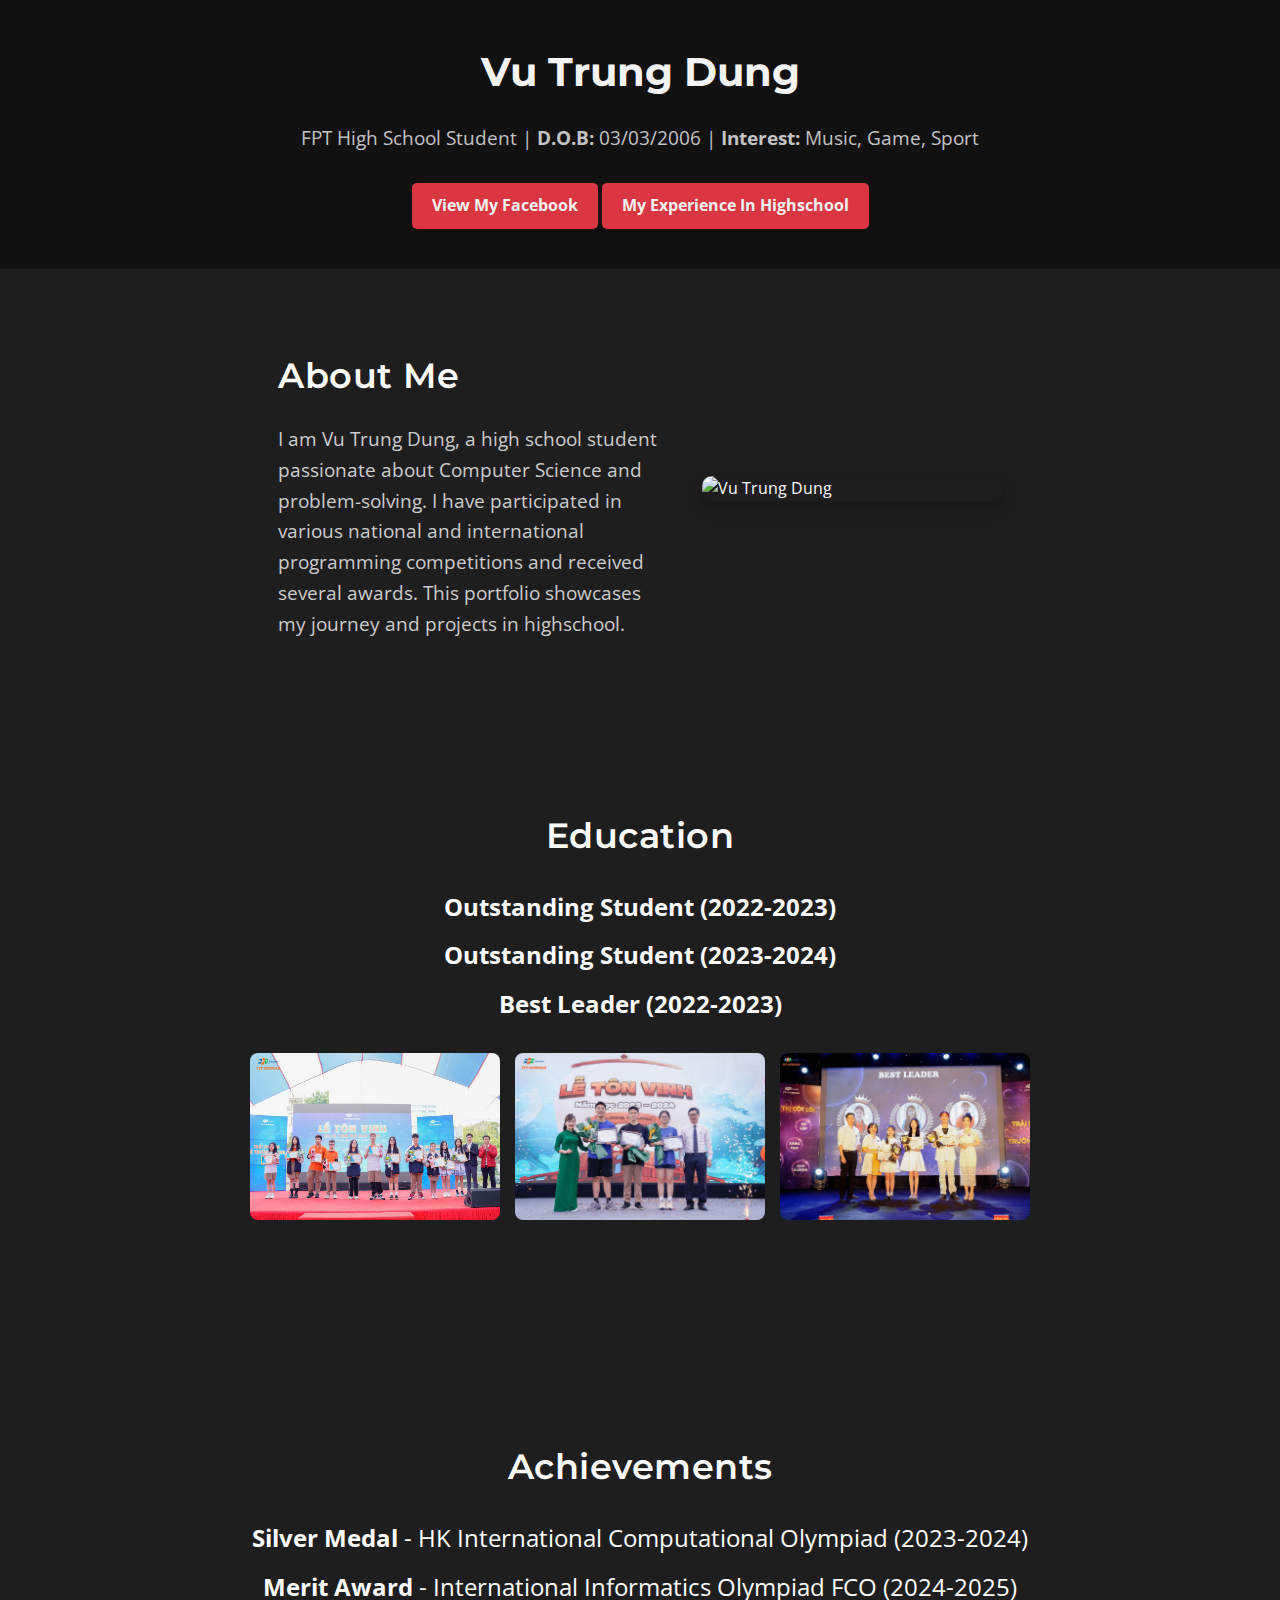
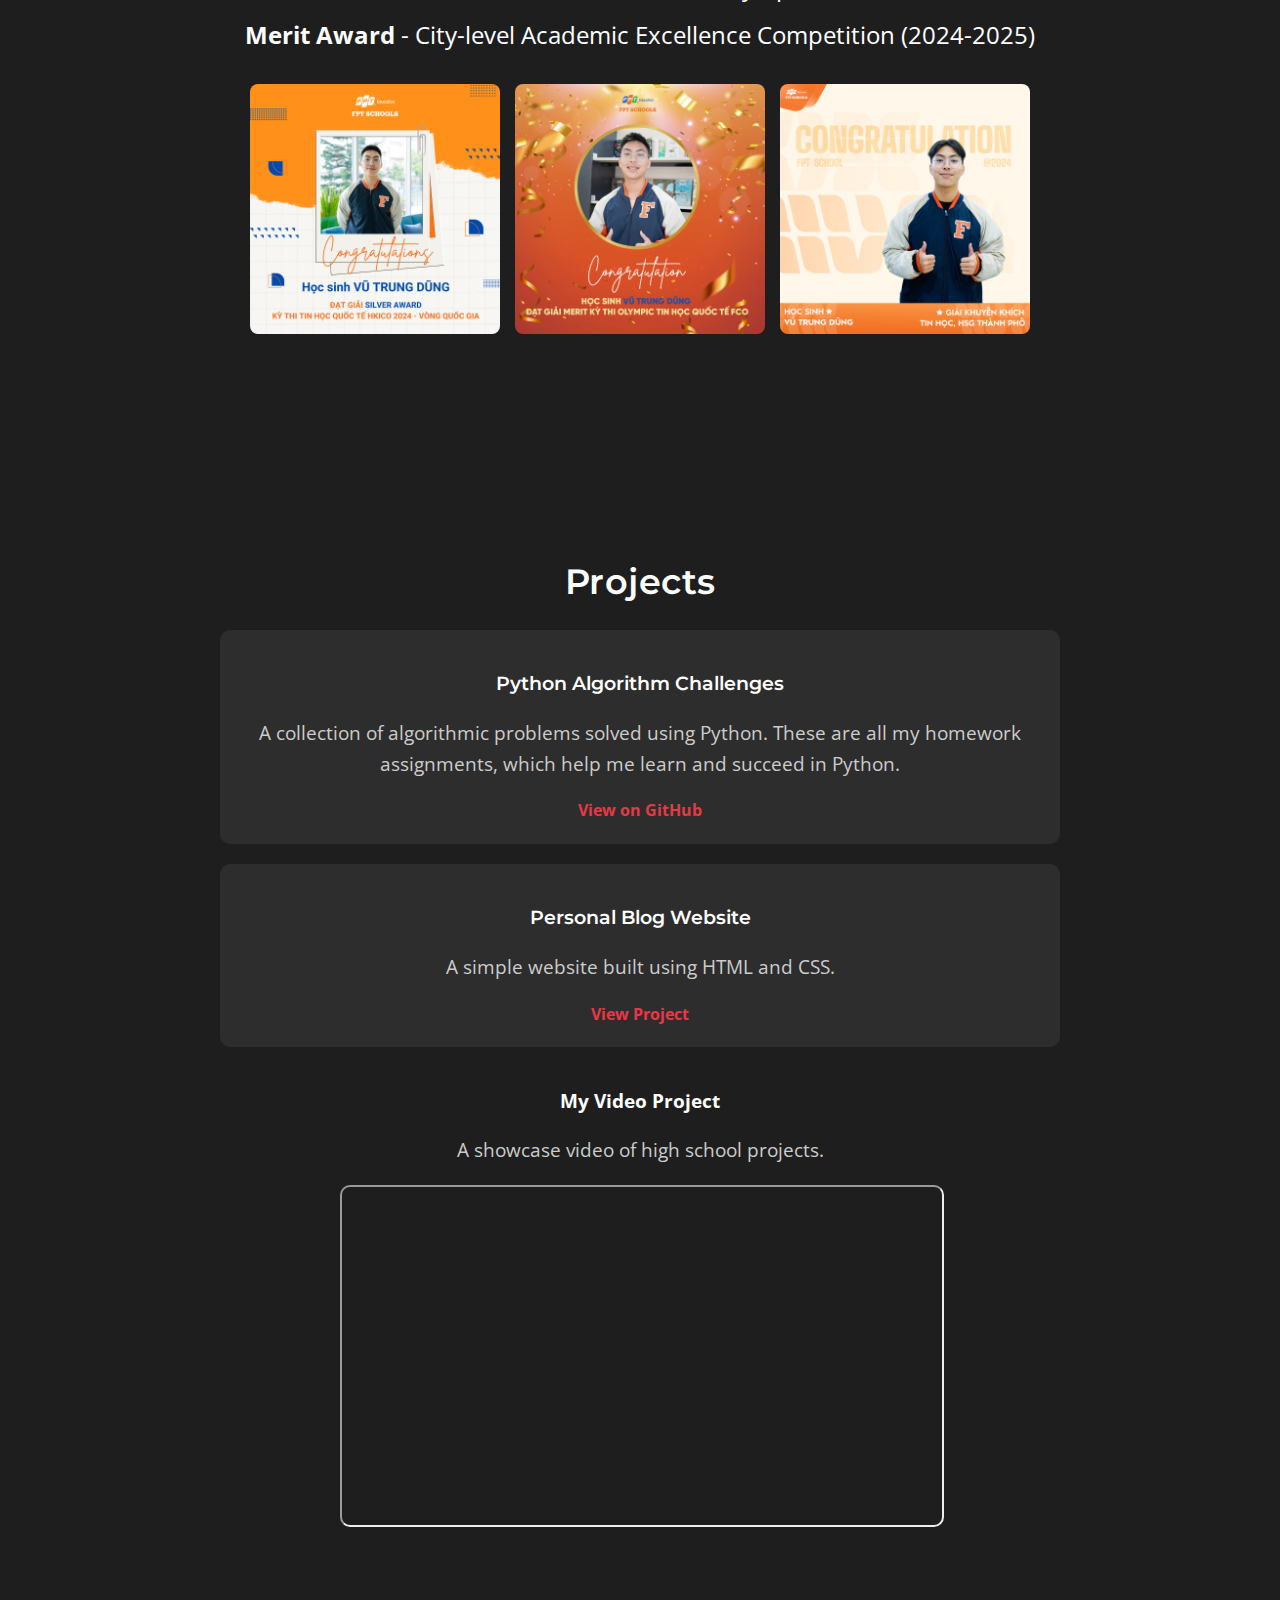
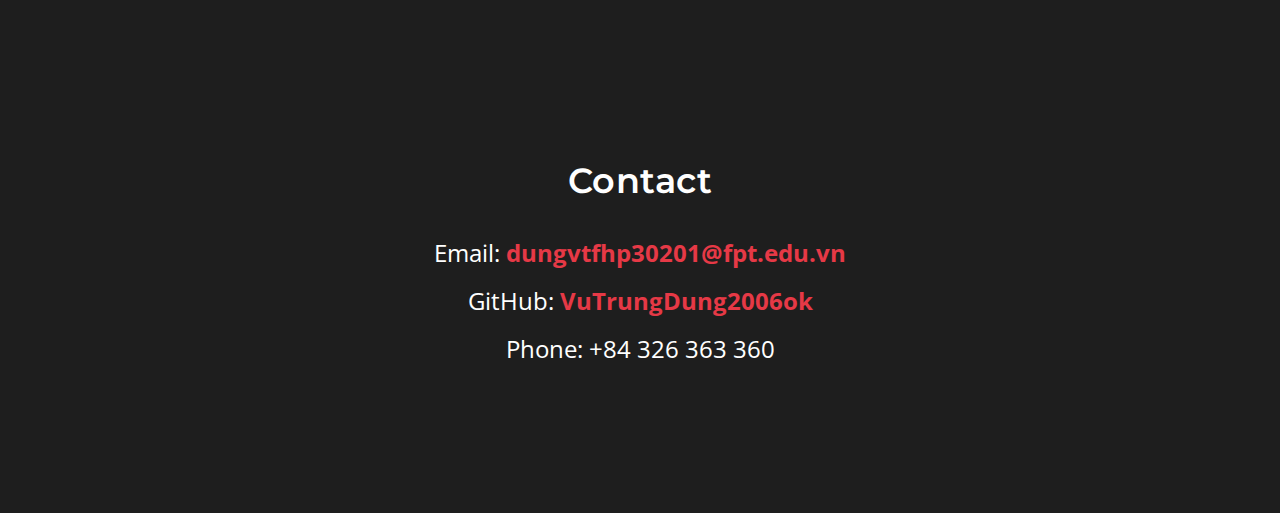
==== index.html @ da7df1a3 "Update index.html" ====
<!DOCTYPE html>
<html lang="en">
<head>
    <meta charset="UTF-8">
    <meta name="viewport" content="width=device-width, initial-scale=1.0">
    <title>Vu Trung Dung - Portfolio</title>
    <link rel="stylesheet" type="text/css" href="style.css">
    <link rel="icon" type="image/png" href="favicon.png">
    <meta name="description" content="Vu Trung Dung - High School Student, Programmer, Future Computer Scientist">
</head>
<body>

    <!-- Header Section -->
    <header>
        <div class="container">
            <h1>Vu Trung Dung</h1>
            <p>FPT High School Student | <strong>D.O.B:</strong> 03/03/2006 | <strong>Interest:</strong> Music, Game, Sport</p>
            <a href="https://www.facebook.com/vu.dung.819139" class="btn">View My Facebook</a>
            <a href="index2.html" class="btn">My Experience In Highschool</a>
        </div>
    </header>

    <!-- About Section -->
    <section class="about-section">
        <div class="about-text">
          <h2>About Me</h2>
          <p>
            I am Vu Trung Dung, a high school student passionate about Computer Science and problem-solving.
            I have participated in various national and international programming competitions and received
            several awards. This portfolio showcases my journey and projects in highschool.
          </p>
        </div>
        <img src="anh.jpg" alt="Vu Trung Dung">
      </section>
    
    <!-- Education Section -->
    <section id="education">
        <div class="container">
            <h2>Education</h2>
            <ul>
                <li><strong>Outstanding Student (2022-2023)</strong></li>
                <li><strong>Outstanding Student (2023-2024)</strong></li>
                <li><strong>Best Leader (2022-2023)</strong></li>
            </ul>
            <div class="image-gallery">
                <img src="anhlop10.jpg" alt="Grade 10 Certificate" >
                <img src="anhlop11.jpg" alt="Grade 11 Certificate">
                <img src="best.jpg" alt="Best Leader Award">
            </div>
        </div>
    </section>

    <!-- Achievements Section -->
    <section id="achievements">
        <div class="container">
            <h2>Achievements</h2>
            <ul>
                <li><strong>Silver Medal</strong> - HK International Computational Olympiad (2023-2024)</li>
                <li><strong>Merit Award</strong> - International Informatics Olympiad FCO (2024-2025)</li>
                <li><strong>Merit Award</strong> - City-level Academic Excellence Competition (2024-2025)</li>
            </ul>
            <div class="image-gallery">
                <img src="anhsilve.jpg" alt="Silver Medal Certificate">
                <img src="merit.jpg" alt="Merit Award Certificate">
                <img src="a12.jpg" alt="Merit Award Certificate">
            </div>
        </div>
    </section>

    <!-- Projects Section -->
    <section id="projects">
        <div class="container">
            <h2>Projects</h2>
    
            <div class="project">
                <h3>Python Algorithm Challenges</h3>
                <p>A collection of algorithmic problems solved using Python. These are all my homework assignments, which help me learn and succeed in Python.</p>
                <a href="https://github.com/VuTrungDung2006ok/MY---Studies" target="_blank">View on GitHub</a>
            </div>
    
            <div class="project">
                <h3>Personal Blog Website</h3>
                <p>A simple website built using HTML and CSS.</p>
                <a href="#" target="_blank">View Project</a>
            </div>
        
    
            <!-- My Video Project & Image Slider -->
            <div class="video-container">
                <!-- Video Project -->
                <div class="video">
                    <h3>My Video Project</h3>
                    <p>A showcase video of high school projects.</p>
                    <iframe src="https://drive.google.com/file/d/1mLJUdH0q0gb2iqxHY8tECFKqqCKbvFPq/preview" 
                        width="200px" height="420px" allow="autoplay">
                    </iframe>
                </div>
    </section>    

    <!-- Contact Section -->
    <section id="contact">
        <div class="container">
            <h2>Contact</h2>
            <ul>
                <li>Email: <a href="mailto:dungvtfhp30201@fpt.edu.vn">dungvtfhp30201@fpt.edu.vn</a></li>
                <li>GitHub: <a href="https://github.com/VuTrungDung2006ok" target="_blank">VuTrungDung2006ok</a></li>
                <li>Phone: +84 326 363 360</li>
            </ul>
        </div>
    </section>

</body>
</html>
---- style.css ----
/* Import Google Fonts */
@import url('https://fonts.googleapis.com/css2?family=Montserrat:wght@400;600;700&family=Open+Sans:wght@300;400;600&display=swap');

/* General Styles */
body {
  font-family: 'Open Sans', sans-serif;
  margin: 0;
  padding: 0;
  background-color: #1e1e1e;
  color: #fff;
  line-height: 1.6;
}

.container {
  width: 80%;
  margin: auto;
  padding: 20px 0;
}

/* Header */
header {
  background-color: #000;
  padding: 20px 0;
  text-align: center;
  transition: background-color 0.3s ease, opacity 0.3s ease;
}

header:hover {
  background-color: #111;
  opacity: 0.95;
}

header h1 {
  margin: 0;
  font-size: 2.5em;
  font-family: 'Montserrat', sans-serif;
  font-weight: 700;
  color: white;
  transition: transform 0.3s ease;
}

header h1:hover {
  transform: scale(1.1);
}

header p {
  font-size: 1.2em;
  color: #ccc;
}

.btn {
  display: inline-block;
  background-color: #e63946;
  color: white;
  padding: 10px 20px;
  text-decoration: none;
  font-weight: bold;
  border-radius: 5px;
  margin-top: 10px;
  transition: background-color 0.3s ease, transform 0.3s ease, box-shadow 0.3s ease;
}

.btn:hover {
  background-color: #d62828;
  transform: scale(1.1);
  box-shadow: 0px 4px 15px rgba(230, 57, 70, 0.5);
}

/* Sections */
section {
  padding: 50px 0;
  text-align: center;
  margin-bottom: 50px;
}

h2 {
  font-size: 2.2em;
  font-family: 'Montserrat', sans-serif;
  font-weight: 600;
  color: white;
  margin-bottom: 20px;
  letter-spacing: 0.5px;
}

p {
  font-size: 1.2em;
  color: #ccc;
}

/* Skills List */
ul {
  list-style: none;
  padding: 0;
  font-size: 1.5em;
  color: white;
}

li {
  margin: 10px 0;
  transition: transform 0.3s ease;
}

li:hover {
  transform: scale(1.1);
}

/* Projects */
.project {
  background-color: #2d2d2d;
  padding: 20px;
  border-radius: 10px;
  margin: 20px auto;
  max-width: 800px;
  transition: transform 0.3s ease, box-shadow 0.3s ease;
}

.project:hover {
  transform: scale(1.05);
  box-shadow: 0px 10px 20px rgba(255, 255, 255, 0.1);
}

.project h3 {
  font-family: 'Montserrat', sans-serif;
  font-weight: 600;
  color: #fff;
}

.project a {
  color: #e63946;
  font-weight: bold;
  text-decoration: none;
  transition: color 0.3s ease;
}

.project a:hover {
  color: #ff6b6b;
}

/* Contact */
#contact a {
  color: #e63946;
  text-decoration: none;
  font-weight: bold;
  transition: color 0.3s ease;
}

#contact a:hover {
  color: #ff6b6b;
}

/* Image Gallery */
.image-gallery {
  display: flex;  /* Sắp xếp theo hàng ngang */
  justify-content: center; /* Căn giữa theo chiều ngang */
  flex-wrap: wrap; /* Nếu ảnh quá nhiều, tự động xuống dòng */
  gap: 20px; /* Tạo khoảng cách giữa các ảnh */
}

.image-gallery img {
  width: 450px; /* Điều chỉnh kích thước ảnh */
  height: auto;
  border-radius: 10px; /* Làm góc ảnh bo tròn nhẹ */
  transition: transform 0.3s ease-in-out;
}

.image-gallery img:hover {
  transform: scale(1.1); /* Hiệu ứng phóng to nhẹ khi hover */
}

/* About Section */
.about-section {
  display: flex;
  align-items: center;
  justify-content: center;
  gap: 40px;
  max-width: 60%;
  margin: auto;
  text-align: left;
  padding: 50px 0;
}

.about-text {
  max-width: 50%;
}

.about-text h2 {
  font-size: 2.2em;
  font-family: 'Montserrat', sans-serif;
  font-weight: 600;
  color: white;
  margin-bottom: 20px;
}

.about-text p {
  font-size: 1.2em;
  color: #ccc;
}

.about-section img {
  width: 300px;
  border-radius: 10px;
  box-shadow: 0px 8px 16px rgba(0, 0, 0, 0.2);
  transition: transform 0.3s ease-in-out, box-shadow 0.3s ease-in-out;
}

.about-section img:hover {
  transform: scale(1.08);
  box-shadow: 0px 12px 24px rgba(0, 0, 0, 0.3);
}

/* Responsive Design */
@media (max-width: 768px) {
  .about-section {
    flex-direction: column;
    text-align: center;
  }

  .about-text {
    max-width: 100%;
  }

  .about-section img {
    width: 80%;
    max-width: 300px;
  }
}
/* Skills & Gallery Layout */
#skills-gallery {
  display: flex;
  justify-content: center;
  align-items: center;
  text-align: center;
  padding: 50px 0;
}

.skills-container {
  display: flex;
  justify-content: space-between;
  width: 80%;
  max-width: 1100px;
  gap: 50px;
}

.skills-box, .gallery-box {
  flex: 1;
  background-color: #2d2d2d;
  padding: 20px;
  border-radius: 10px;
  box-shadow: 0px 8px 16px rgba(255, 255, 255, 0.1);
}

.video-container {
  display: flex;
  justify-content: center;
  align-items: center;
  gap: 20px; /* Khoảng cách giữa video và ảnh */
  max-width: 1100px; /* Đảm bảo không bị quá rộng */
  margin: auto; /* Căn giữa */
}

.video, .gallery-box {
  flex: 1; /* Chia đều kích thước */
  max-width: 600px; /* Điều chỉnh để không quá to */
  height: auto;
}

.video iframe {
  width: 100%;
  height: 70%;
  aspect-ratio: 16 / 9; /* Đảm bảo tỷ lệ chuẩn */
  border-radius: 10px;
}

.gallery-box img {
  width: 100%;
  height: auto;
  border-radius: 10px;
  object-fit: cover;
}

/* Slider Container */
.slider-container {
  position: relative;
  width: 80%;
  margin: auto;
  overflow: hidden;
  border-radius: 10px;
  box-shadow: 0px 10px 20px rgba(255, 255, 255, 0.1);
}

/* Slide */
.slide {
  display: none;
  text-align: center;
  padding: 30px;
  animation: fade 0.8s ease-in-out;
}

/* Hiệu ứng chuyển động */
@keyframes fade {
  from {
    opacity: 0.5;
  }
  to {
    opacity: 1;
  }
}

/* Hiển thị slide hiện tại */
.active {
  display: block;
}

/* Slide Title */
.slide h2 {
  font-size: 2em;
  margin-bottom: 15px;
}

/* Slide Description */
.slide p {
  font-size: 1.2em;
  color: #ddd;
}

/* Image Grid */
.image-grid {
  display: flex;
  justify-content: center;
  flex-wrap: wrap;
  gap: 15px;
  margin-top: 20px;
}

.image-grid img {
  width: 250px;
  border-radius: 10px;
  transition: transform 0.3s ease-in-out;
}

.image-grid img:hover {
  transform: scale(1.1);
}

/* Căn giữa nội dung và giới hạn chiều rộng */
.academic-achievements {
  max-width: 900px;
  margin: auto;
  text-align: center;
  padding: 40px 20px;
}

/* Bố cục tổng thể */
.academic-achievements {
  max-width: 850px;
  margin: auto;
  text-align: center;
  padding: 50px 20px;
}

/* Tiêu đề */
.academic-achievements h2 {
  font-size: 2.5em;
  font-family: 'Montserrat', sans-serif;
  font-weight: bold;
  color: #fff;
  margin-bottom: 20px;
}

/* Văn bản chính */
.achievements-text p {
  font-size: 1.3em;
  line-height: 1.8;
  color: #ddd;
  text-align: justify;
  margin-bottom: 20px;
}

/* Nhấn mạnh nội dung quan trọng */
.achievements-text strong {
  color: #e63946;
  font-weight: bold;
}

/* Căn chỉnh ảnh cho đẹp */
.image-gallery {
  display: flex;
  justify-content: center;
  flex-wrap: wrap;
  gap: 15px;
  margin-top: 30px;
}

.image-gallery img {
  width: 200px;
  height: auto;
  border-radius: 8px;
  transition: transform 0.3s ease-in-out;
}

.image-gallery img:hover {
  transform: scale(1.05);
  box-shadow: 0px 4px 15px rgba(255, 255, 255, 0.2);
}

/* Nút điều hướng */
.slider-buttons {
  display: flex;
  justify-content: center;
  gap: 15px;
  margin-top: 30px;
}

.slider-buttons button {
  background-color: #e63946;
  color: white;
  border: none;
  padding: 12px 25px;
  cursor: pointer;
  border-radius: 5px;
  font-size: 1em;
  font-weight: bold;
  transition: 0.3s ease;
}

.slider-buttons button:hover {
  background-color: #d62828;
  transform: scale(1.05);
}
/* Bố cục tổng thể */
.extracurricular-activities {
  max-width: 850px;
  margin: auto;
  text-align: center;
  padding: 50px 20px;
}

/* Tiêu đề */
.extracurricular-activities h2 {
  font-size: 2.5em;
  font-family: 'Montserrat', sans-serif;
  font-weight: bold;
  color: #fff;
  margin-bottom: 20px;
}

/* Văn bản chính */
.activities-text p {
  font-size: 1.3em;
  line-height: 1.8;
  color: #ddd;
  text-align: justify;
  margin-bottom: 20px;
}

/* Nhấn mạnh nội dung quan trọng */
.activities-text strong {
  color: #e63946;
  font-weight: bold;
}

/* Căn chỉnh ảnh cho đẹp */
.image-gallery {
  display: flex;
  justify-content: center;
  flex-wrap: wrap;
  gap: 15px;
  margin-top: 30px;
}

.image-gallery img {
  width: 250px;
  height: auto;
  border-radius: 8px;
  transition: transform 0.3s ease-in-out;
}

.image-gallery img:hover {
  transform: scale(1.05);
  box-shadow: 0px 4px 15px rgba(255, 255, 255, 0.2);
}

/* Nút điều hướng */
.slider-buttons {
  display: flex;
  justify-content: center;
  gap: 15px;
  margin-top: 30px;
}

.slider-buttons button {
  background-color: #e63946;
  color: white;
  border: none;
  padding: 12px 25px;
  cursor: pointer;
  border-radius: 5px;
  font-size: 1em;
  font-weight: bold;
  transition: 0.3s ease;
}

.slider-buttons button:hover {
  background-color: #d62828;
  transform: scale(1.05);
}
/* Bố cục tổng thể */
.sports-competitions {
  max-width: 850px;
  margin: auto;
  text-align: center;
  padding: 50px 20px;
}

/* Tiêu đề */
.sports-competitions h2 {
  font-size: 2.5em;
  font-family: 'Montserrat', sans-serif;
  font-weight: bold;
  color: #fff;
  margin-bottom: 20px;
}

/* Văn bản chính */
.sports-text p {
  font-size: 1.3em;
  line-height: 1.8;
  color: #ddd;
  text-align: justify;
  margin-bottom: 20px;
}

/* Nhấn mạnh nội dung quan trọng */
.sports-text strong {
  color: #e63946;
  font-weight: bold;
}

/* Căn chỉnh ảnh */
.image-gallery {
  display: flex;
  justify-content: center;
  flex-wrap: wrap;
  gap: 15px;
  margin-top: 30px;
}

.image-gallery img {
  width: 250px;
  height: auto;
  border-radius: 8px;
  transition: transform 0.3s ease-in-out;
}

.image-gallery img:hover {
  transform: scale(1.05);
  box-shadow: 0px 4px 15px rgba(255, 255, 255, 0.2);
}

/* Nút điều hướng */
.slider-buttons {
  display: flex;
  justify-content: center;
  gap: 15px;
  margin-top: 30px;
}

.slider-buttons button {
  background-color: #e63946;
  color: white;
  border: none;
  padding: 12px 25px;
  cursor: pointer;
  border-radius: 5px;
  font-size: 1em;
  font-weight: bold;
  transition: 0.3s ease;
}

.slider-buttons button:hover {
  background-color: #d62828;
  transform: scale(1.05);
}
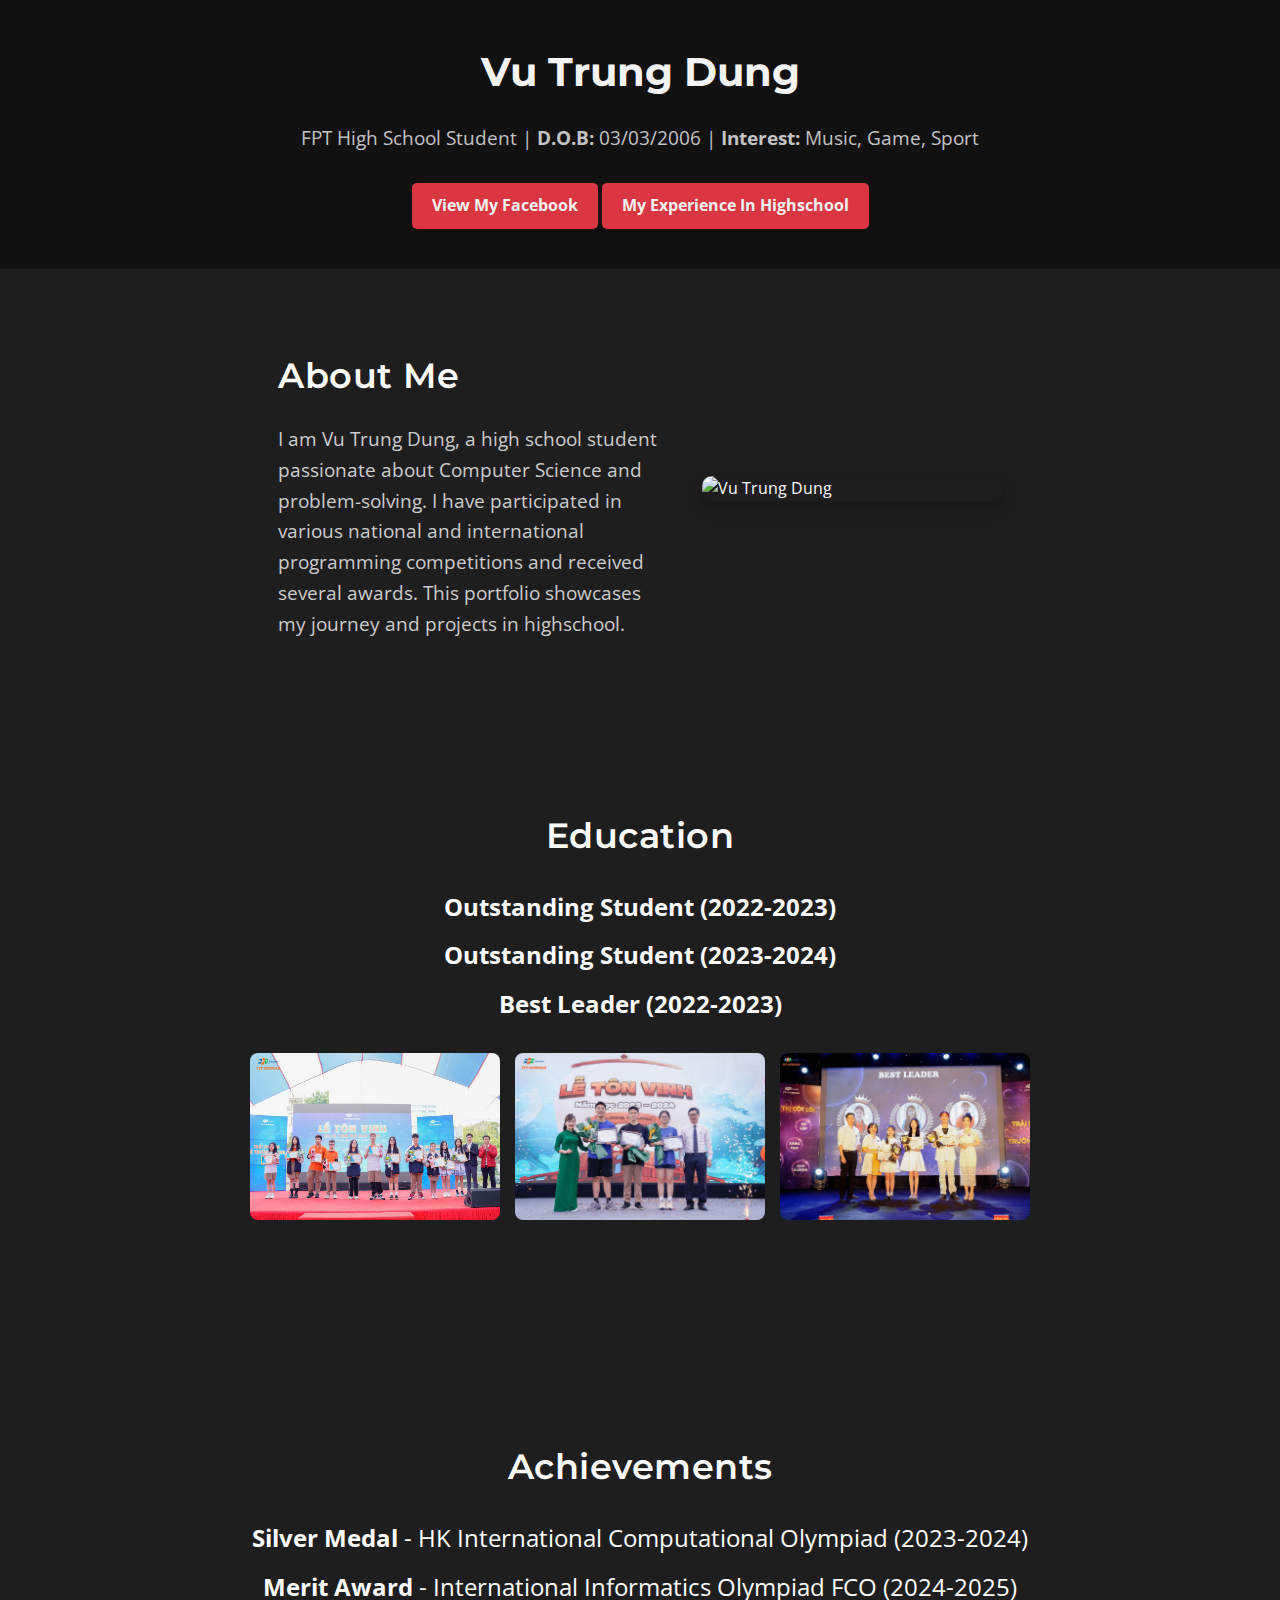
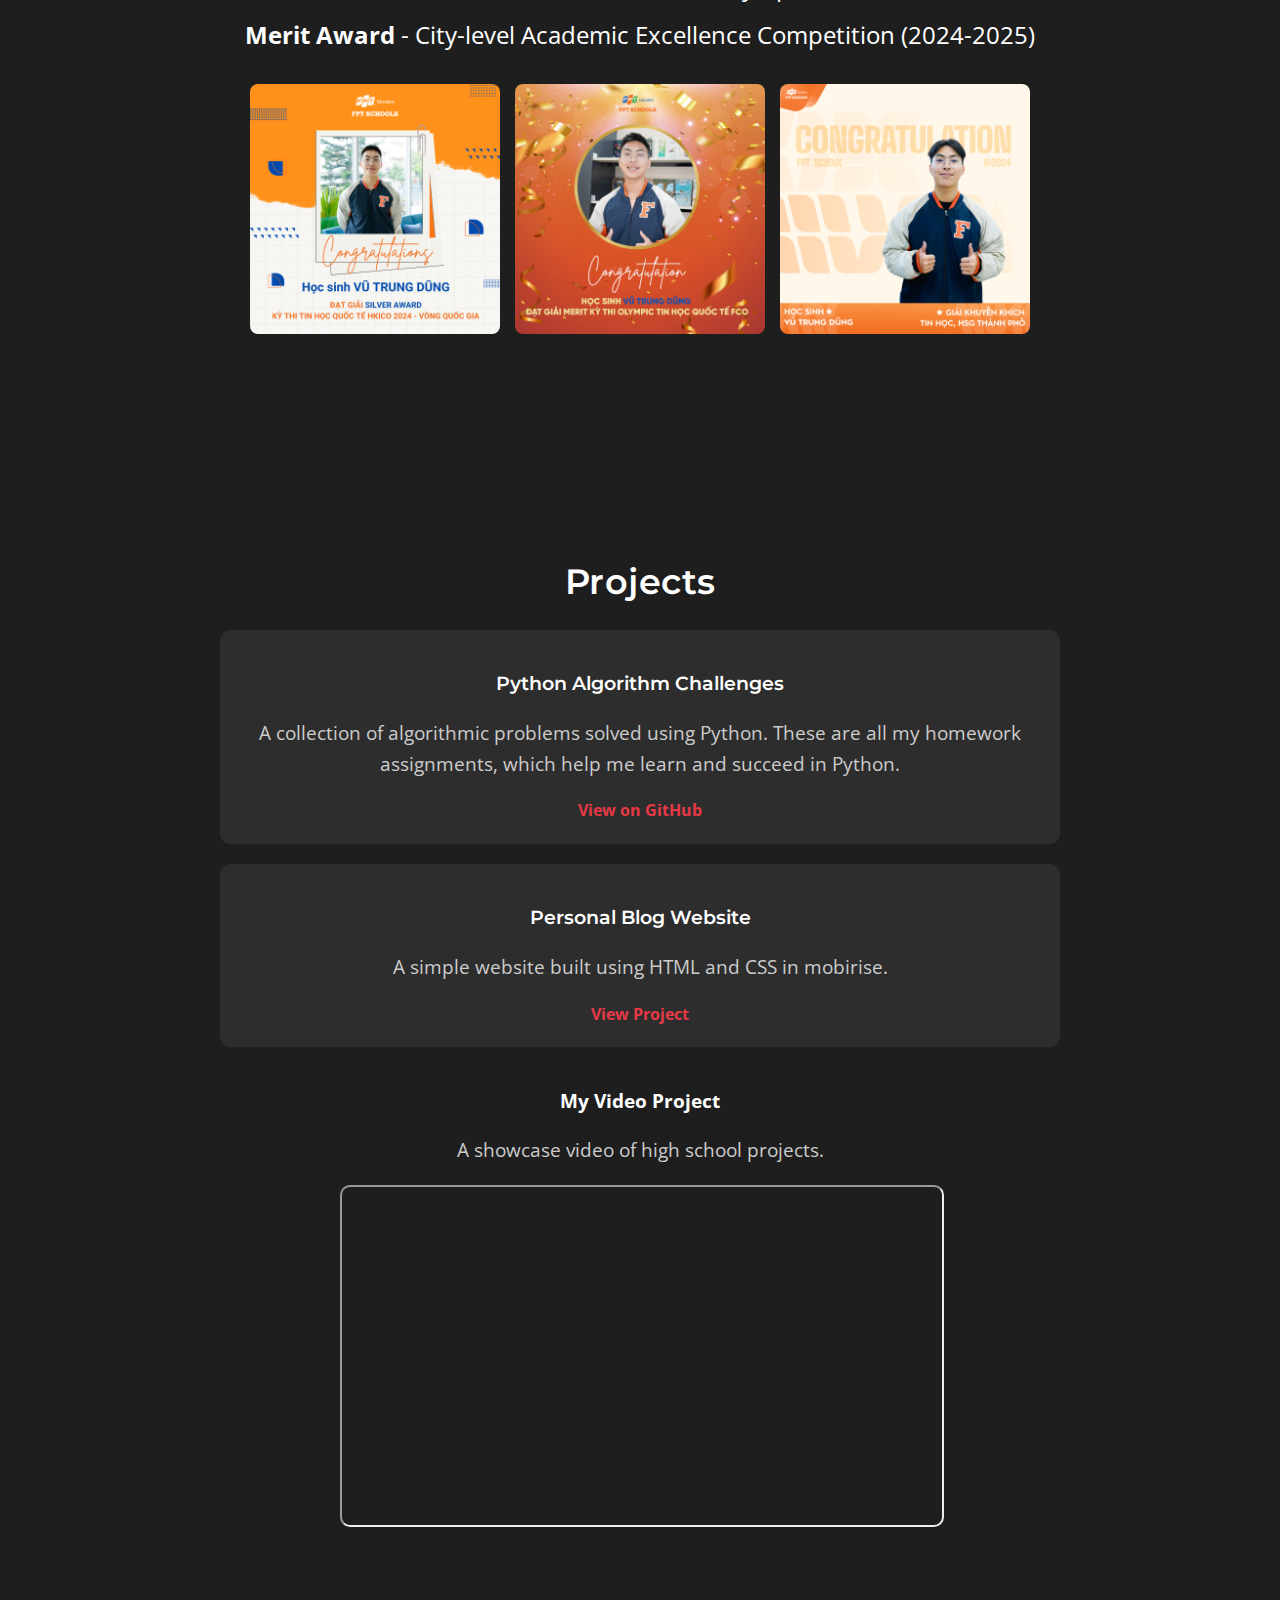
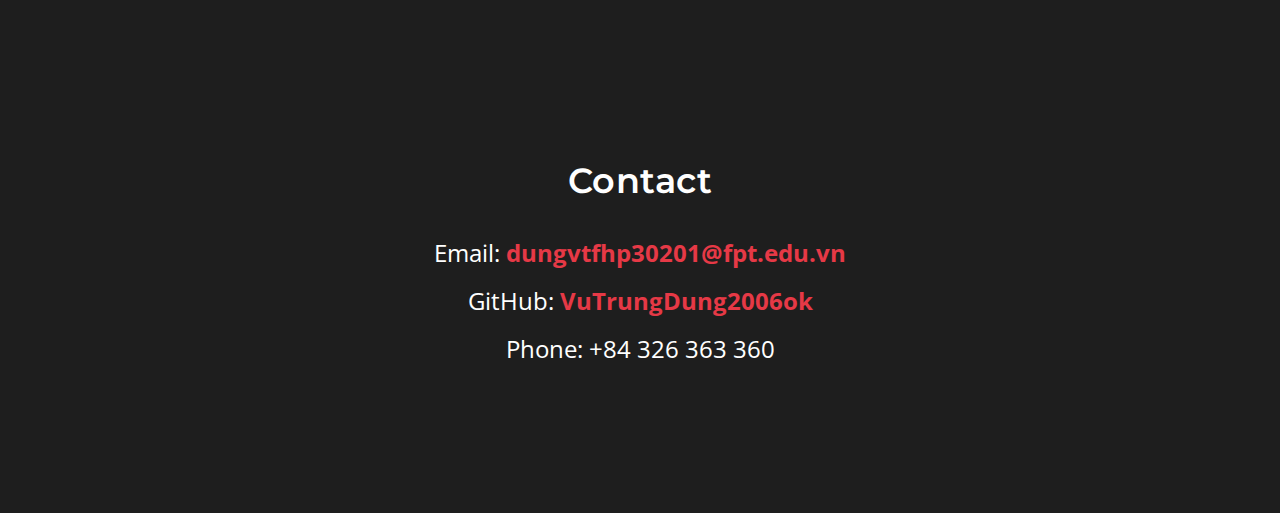
==== commit 4056f077: "Update index.html" ====
--- a/index.html
+++ b/index.html
@@ -80,8 +80,8 @@
     
             <div class="project">
                 <h3>Personal Blog Website</h3>
-                <p>A simple website built using HTML and CSS.</p>
-                <a href="#" target="_blank">View Project</a>
+                <p>A simple website built using HTML and CSS in mobirise.</p>
+                <a href="https://dungdeptrai.mobirisesite.com/" target="_blank">View Project</a>
             </div>
         
     
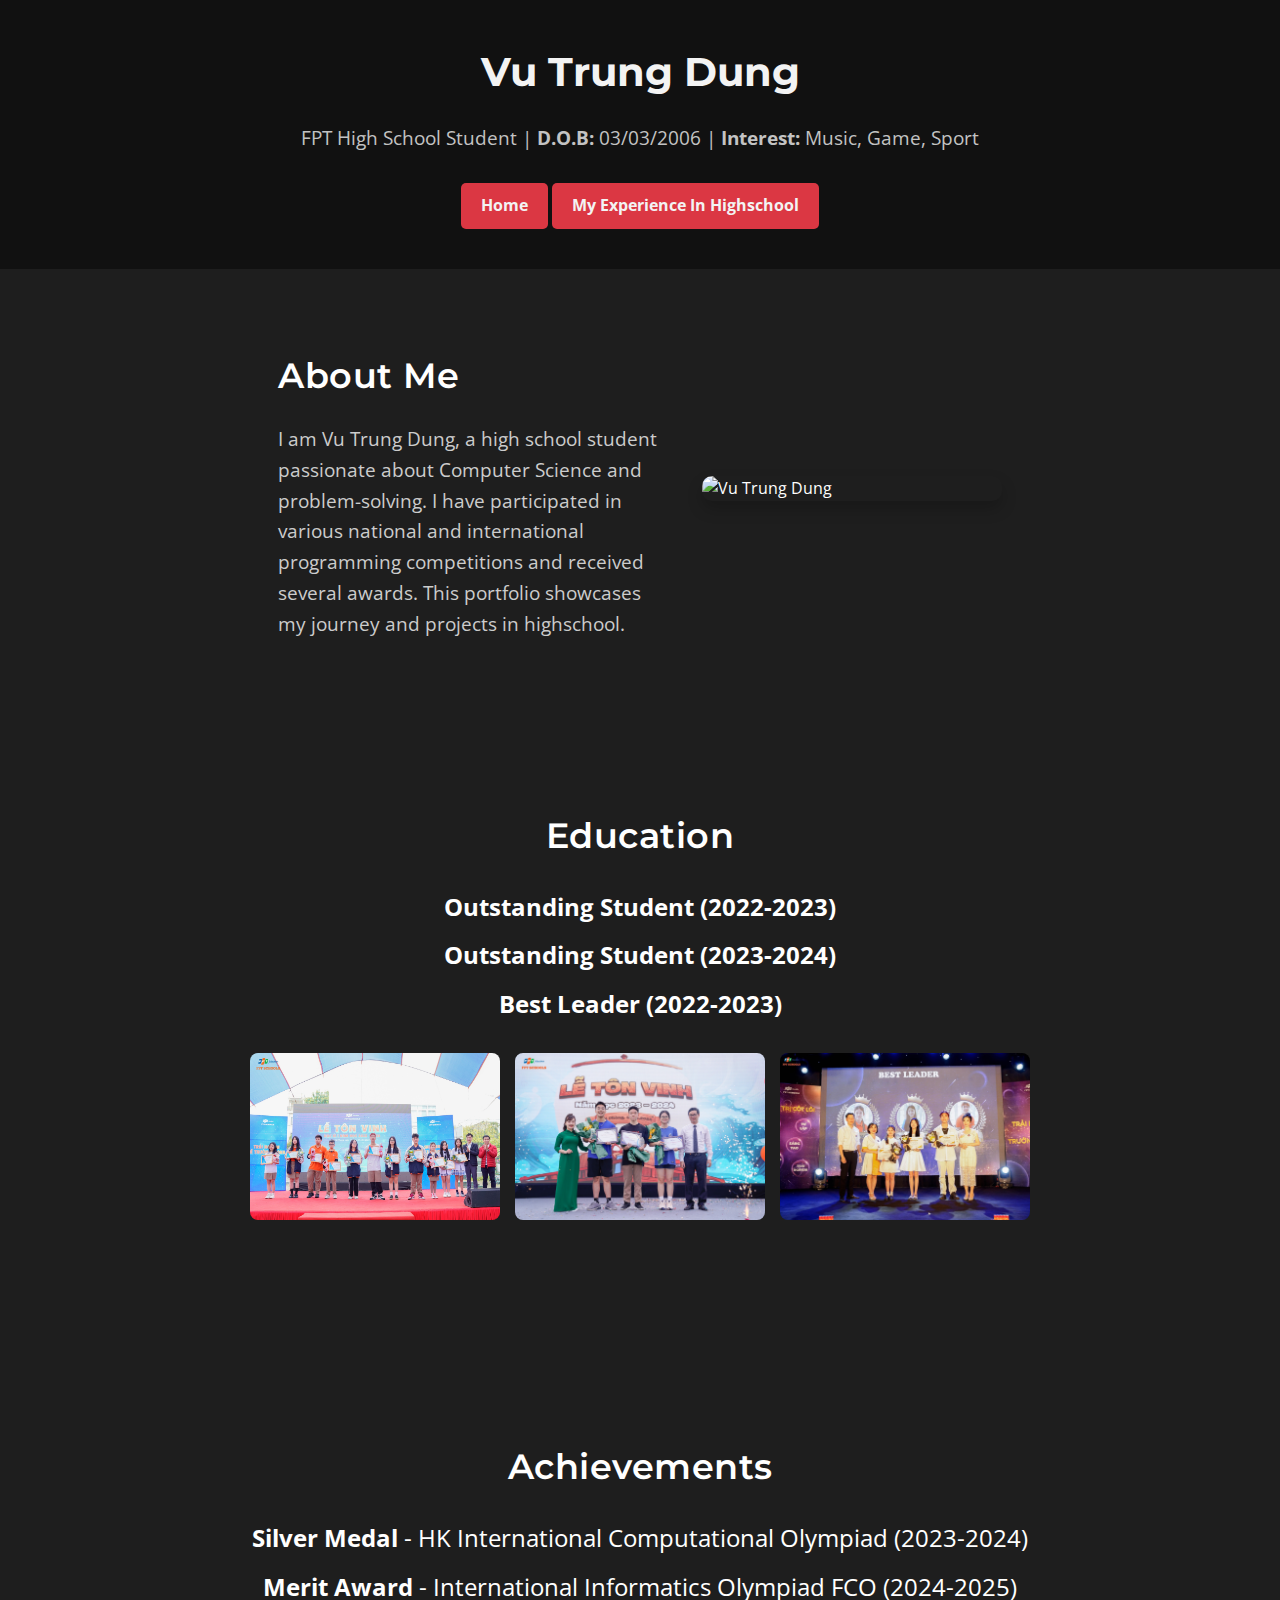
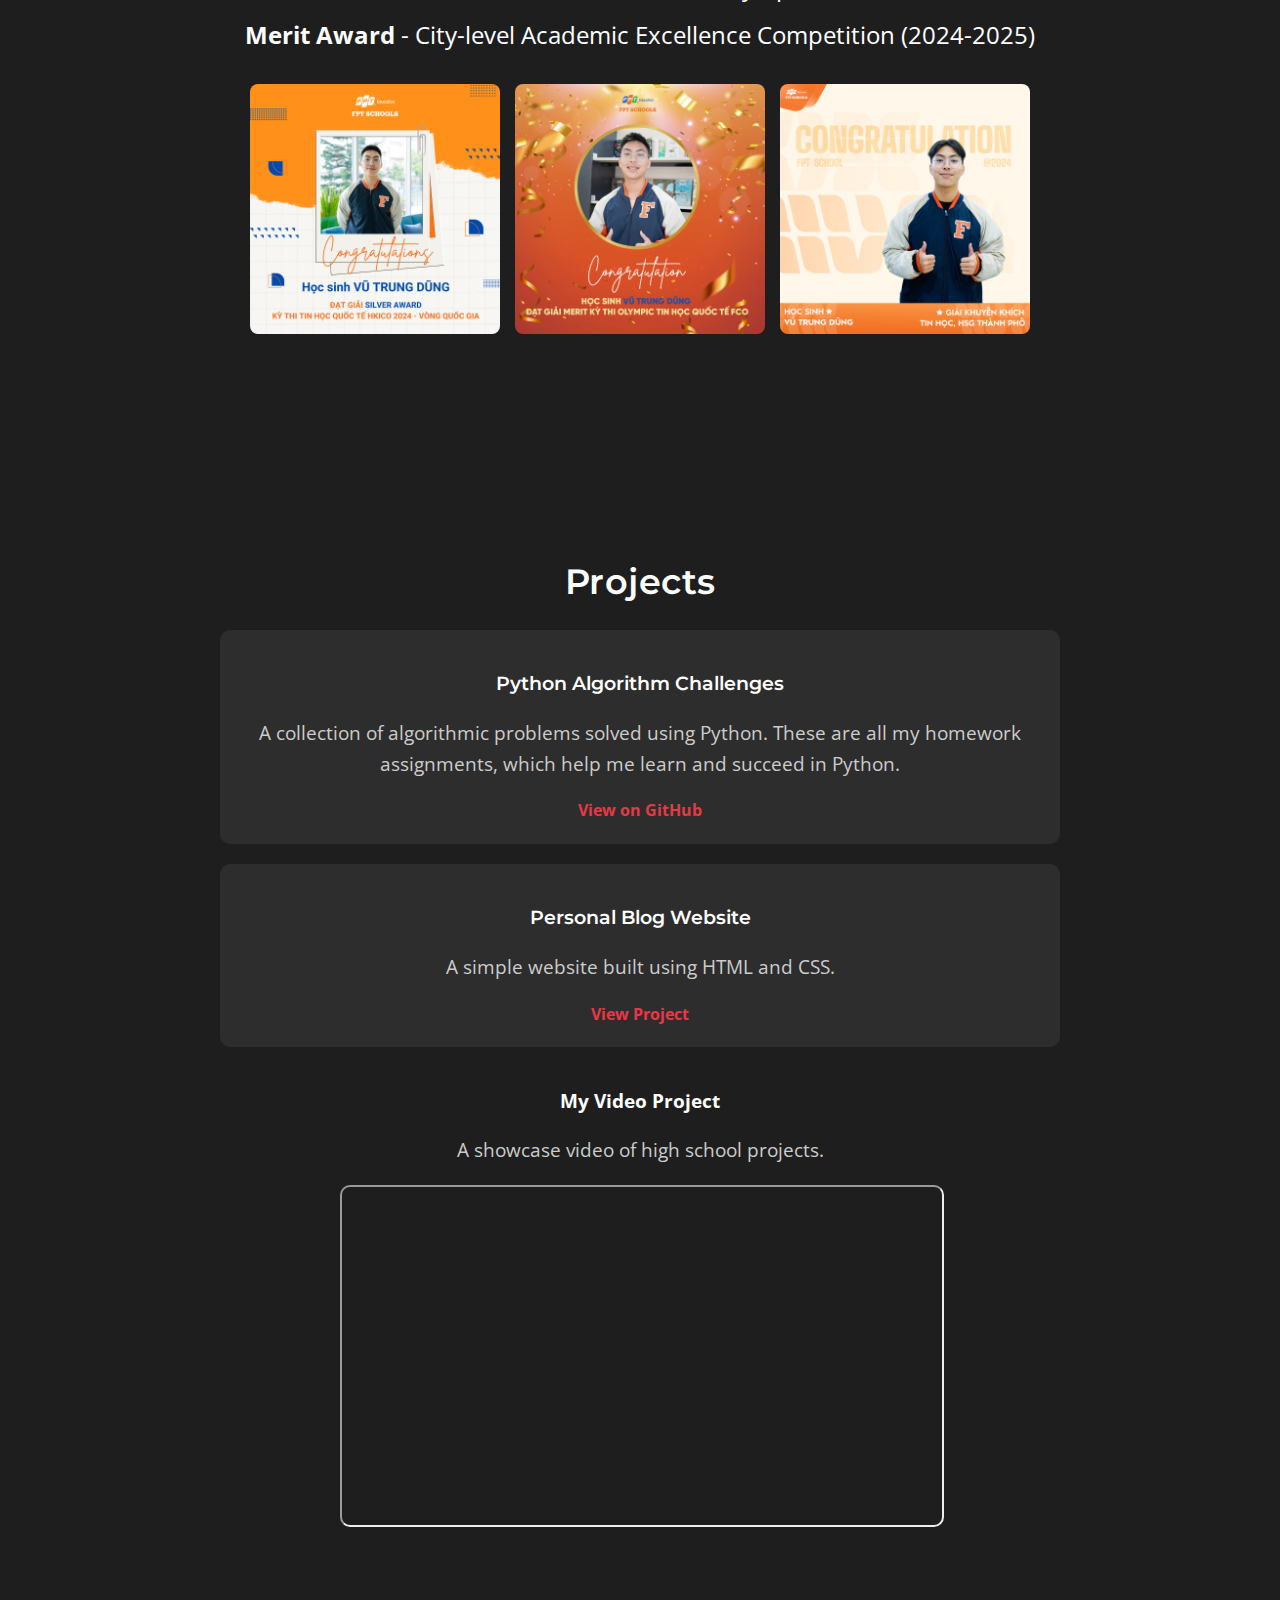
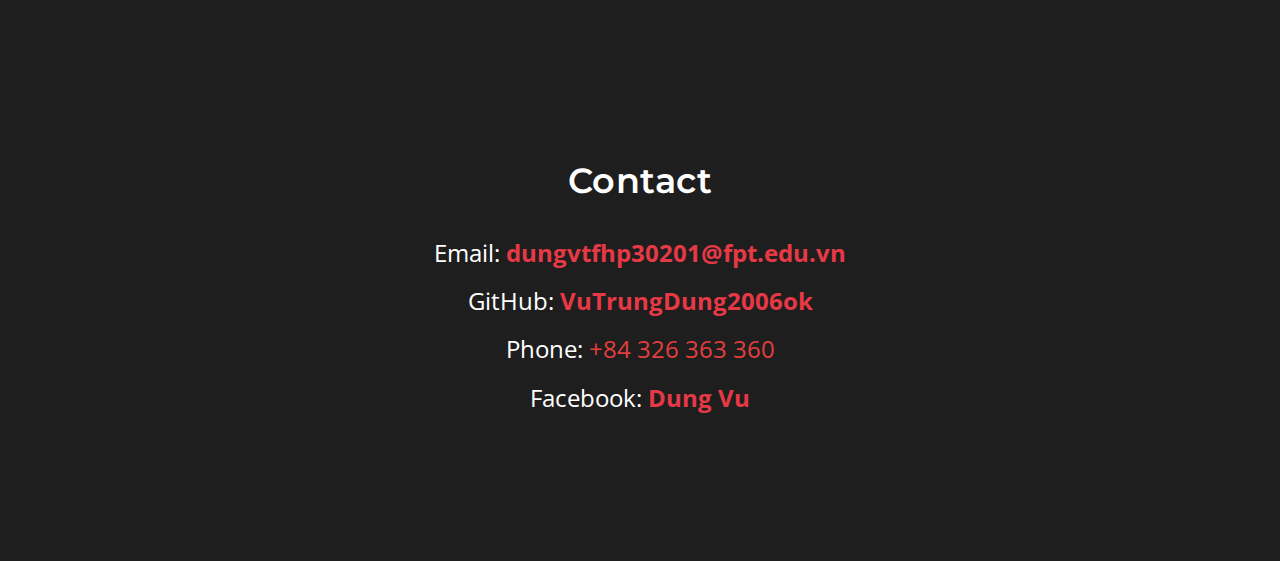
==== commit 19bfb02f: "Update index.html" ====
--- a/index.html
+++ b/index.html
@@ -15,7 +15,7 @@
         <div class="container">
             <h1>Vu Trung Dung</h1>
             <p>FPT High School Student | <strong>D.O.B:</strong> 03/03/2006 | <strong>Interest:</strong> Music, Game, Sport</p>
-            <a href="https://www.facebook.com/vu.dung.819139" class="btn">View My Facebook</a>
+            <a href="index.html" class="btn">Home</a>
             <a href="index2.html" class="btn">My Experience In Highschool</a>
         </div>
     </header>
@@ -80,8 +80,8 @@
     
             <div class="project">
                 <h3>Personal Blog Website</h3>
-                <p>A simple website built using HTML and CSS in mobirise.</p>
-                <a href="https://dungdeptrai.mobirisesite.com/" target="_blank">View Project</a>
+                <p>A simple website built using HTML and CSS.</p>
+                <a href="#" target="_blank">View Project</a>
             </div>
         
     
@@ -104,10 +104,10 @@
             <ul>
                 <li>Email: <a href="mailto:dungvtfhp30201@fpt.edu.vn">dungvtfhp30201@fpt.edu.vn</a></li>
                 <li>GitHub: <a href="https://github.com/VuTrungDung2006ok" target="_blank">VuTrungDung2006ok</a></li>
-                <li>Phone: +84 326 363 360</li>
+                <li>Phone: <span style="color: rgb(225, 62, 62);">+84 326 363 360</span></li>
+                <li>Facebook: <a href="https://www.facebook.com/vu.dung.819139/">Dung Vu</a></li>
             </ul>
         </div>
     </section>
-
 </body>
 </html>
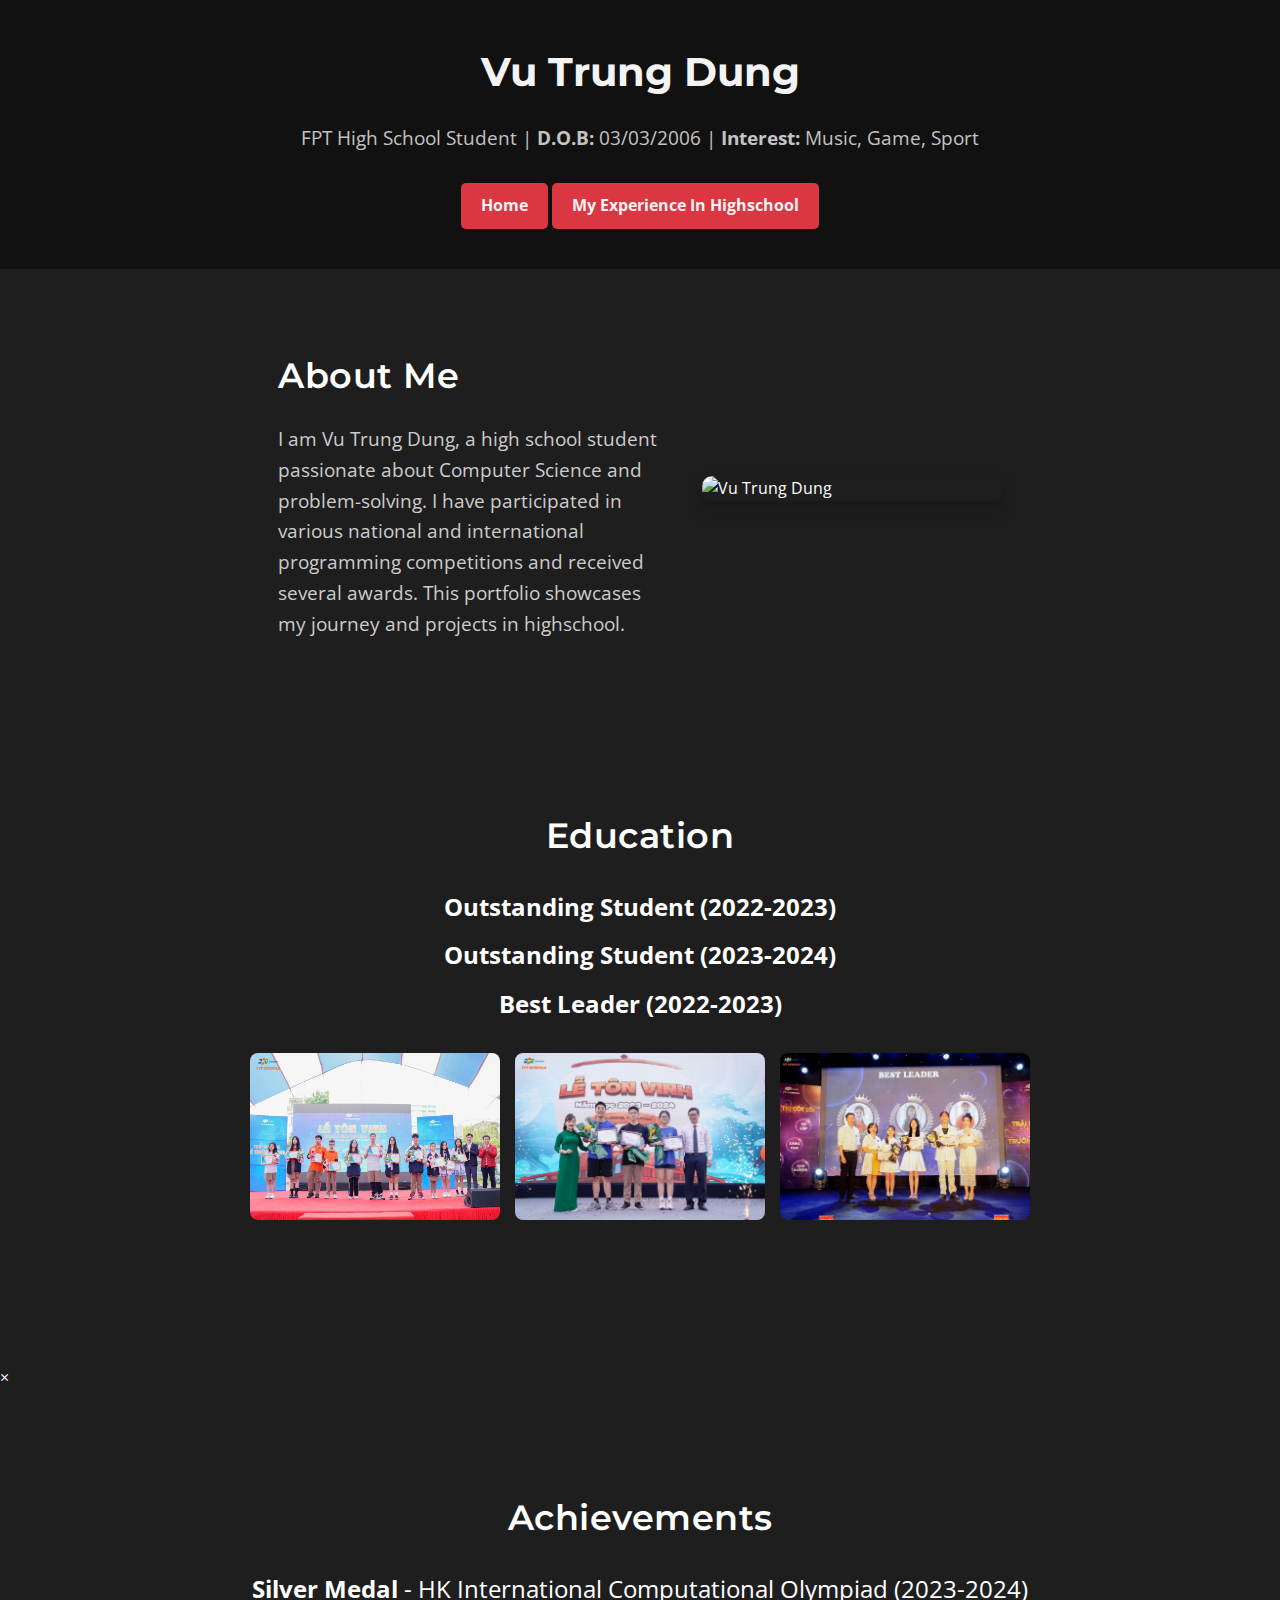
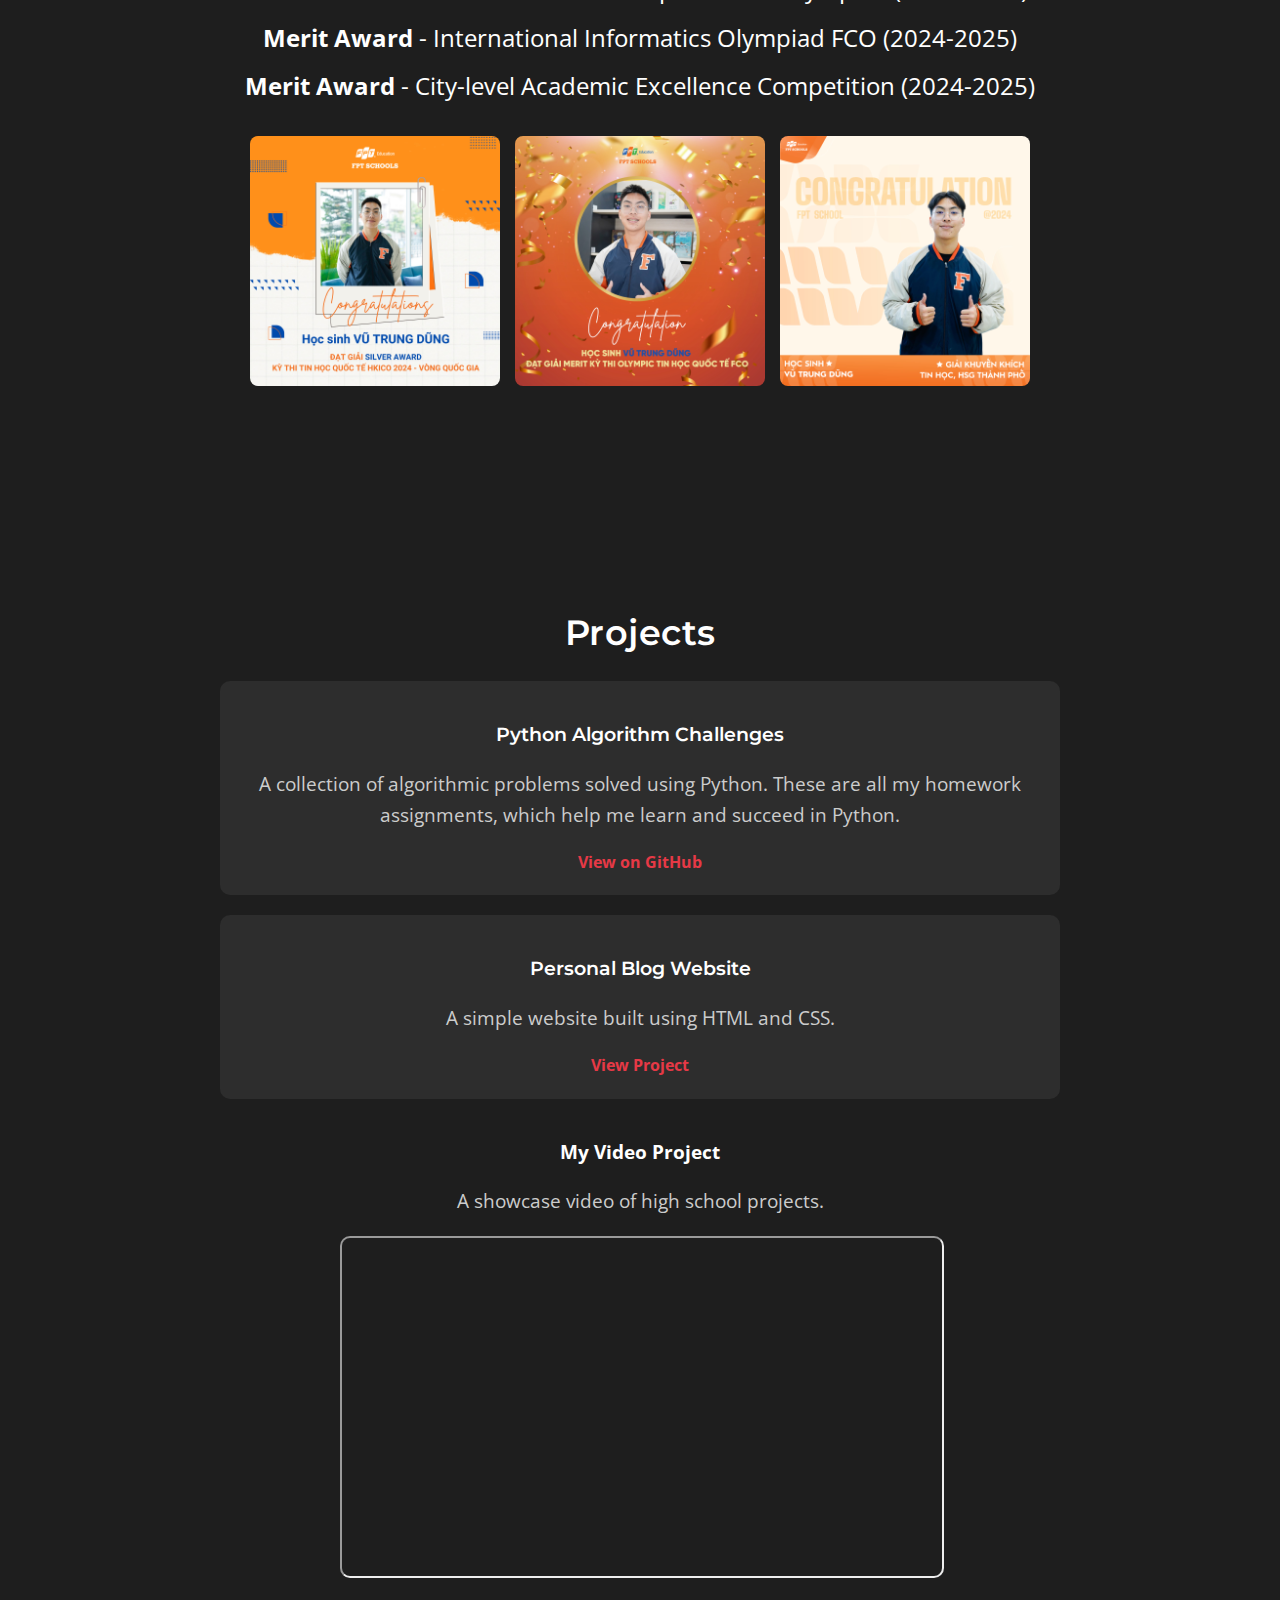
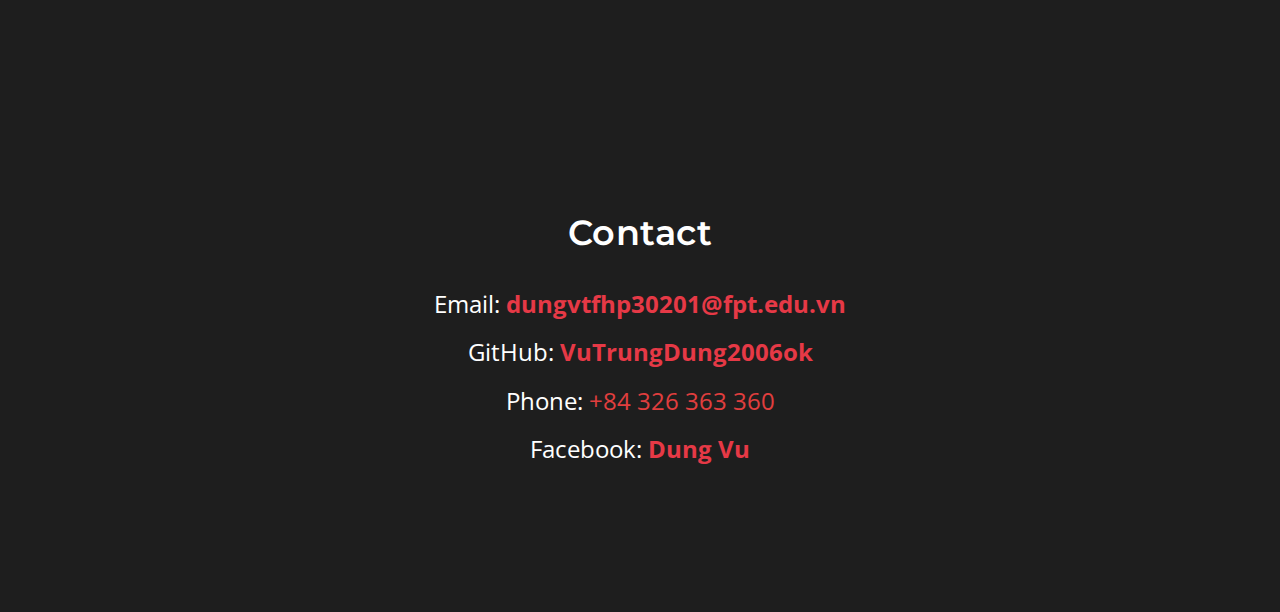
==== commit c2ea30bc: "Update index.html" ====
--- a/index.html
+++ b/index.html
@@ -34,21 +34,43 @@
       </section>
     
     <!-- Education Section -->
-    <section id="education">
-        <div class="container">
-            <h2>Education</h2>
-            <ul>
-                <li><strong>Outstanding Student (2022-2023)</strong></li>
-                <li><strong>Outstanding Student (2023-2024)</strong></li>
-                <li><strong>Best Leader (2022-2023)</strong></li>
-            </ul>
-            <div class="image-gallery">
-                <img src="anhlop10.jpg" alt="Grade 10 Certificate" >
-                <img src="anhlop11.jpg" alt="Grade 11 Certificate">
-                <img src="best.jpg" alt="Best Leader Award">
-            </div>
-        </div>
-    </section>
+<section id="education">
+    <div class="container">
+      <h2>Education</h2>
+      <ul>
+        <li><strong>Outstanding Student (2022-2023)</strong></li>
+        <li><strong>Outstanding Student (2023-2024)</strong></li>
+        <li><strong>Best Leader (2022-2023)</strong></li>
+      </ul>
+  
+      <div class="image-gallery">
+        <img src="anhlop10.jpg" alt="Grade 10 Certificate" onclick="openModal('anhlop10.jpg', 'This is my Grade 10 Outstanding Student Certificate')">
+        <img src="anhlop11.jpg" alt="Grade 11 Certificate" onclick="openModal('anhlop11.jpg', 'This is my Grade 11 Outstanding Student Certificate.')">
+        <img src="best.jpg" alt="Best Leader Award" onclick="openModal('best.jpg', 'This award was given to me for being the best leader in my school.')">
+      </div>
+    </div>
+  </section>
+  
+  <!-- Modal Viewer -->
+  <div id="myModal" class="modal">
+    <div class="modal-content-wrapper">
+      <img class="modal-image" id="modalImage">
+      <div class="modal-caption" id="modalCaption"></div>
+    </div>
+    <span class="close" onclick="closeModal()">&times;</span>
+  </div>
+  
+  <script>
+    function openModal(imageSrc, captionText) {
+      document.getElementById("myModal").style.display = "block";
+      document.getElementById("modalImage").src = imageSrc;
+      document.getElementById("modalCaption").innerText = captionText;
+    }
+  
+    function closeModal() {
+      document.getElementById("myModal").style.display = "none";
+    }
+  </script>
 
     <!-- Achievements Section -->
     <section id="achievements">
@@ -91,7 +113,7 @@
                 <div class="video">
                     <h3>My Video Project</h3>
                     <p>A showcase video of high school projects.</p>
-                    <iframe src="https://drive.google.com/file/d/1mLJUdH0q0gb2iqxHY8tECFKqqCKbvFPq/preview" 
+                    <iframe src="https://www.youtube.com/embed/PwHxNZpjmEg?si=cdLxIZrG3zN9PCkm" 
                         width="200px" height="420px" allow="autoplay">
                     </iframe>
                 </div>
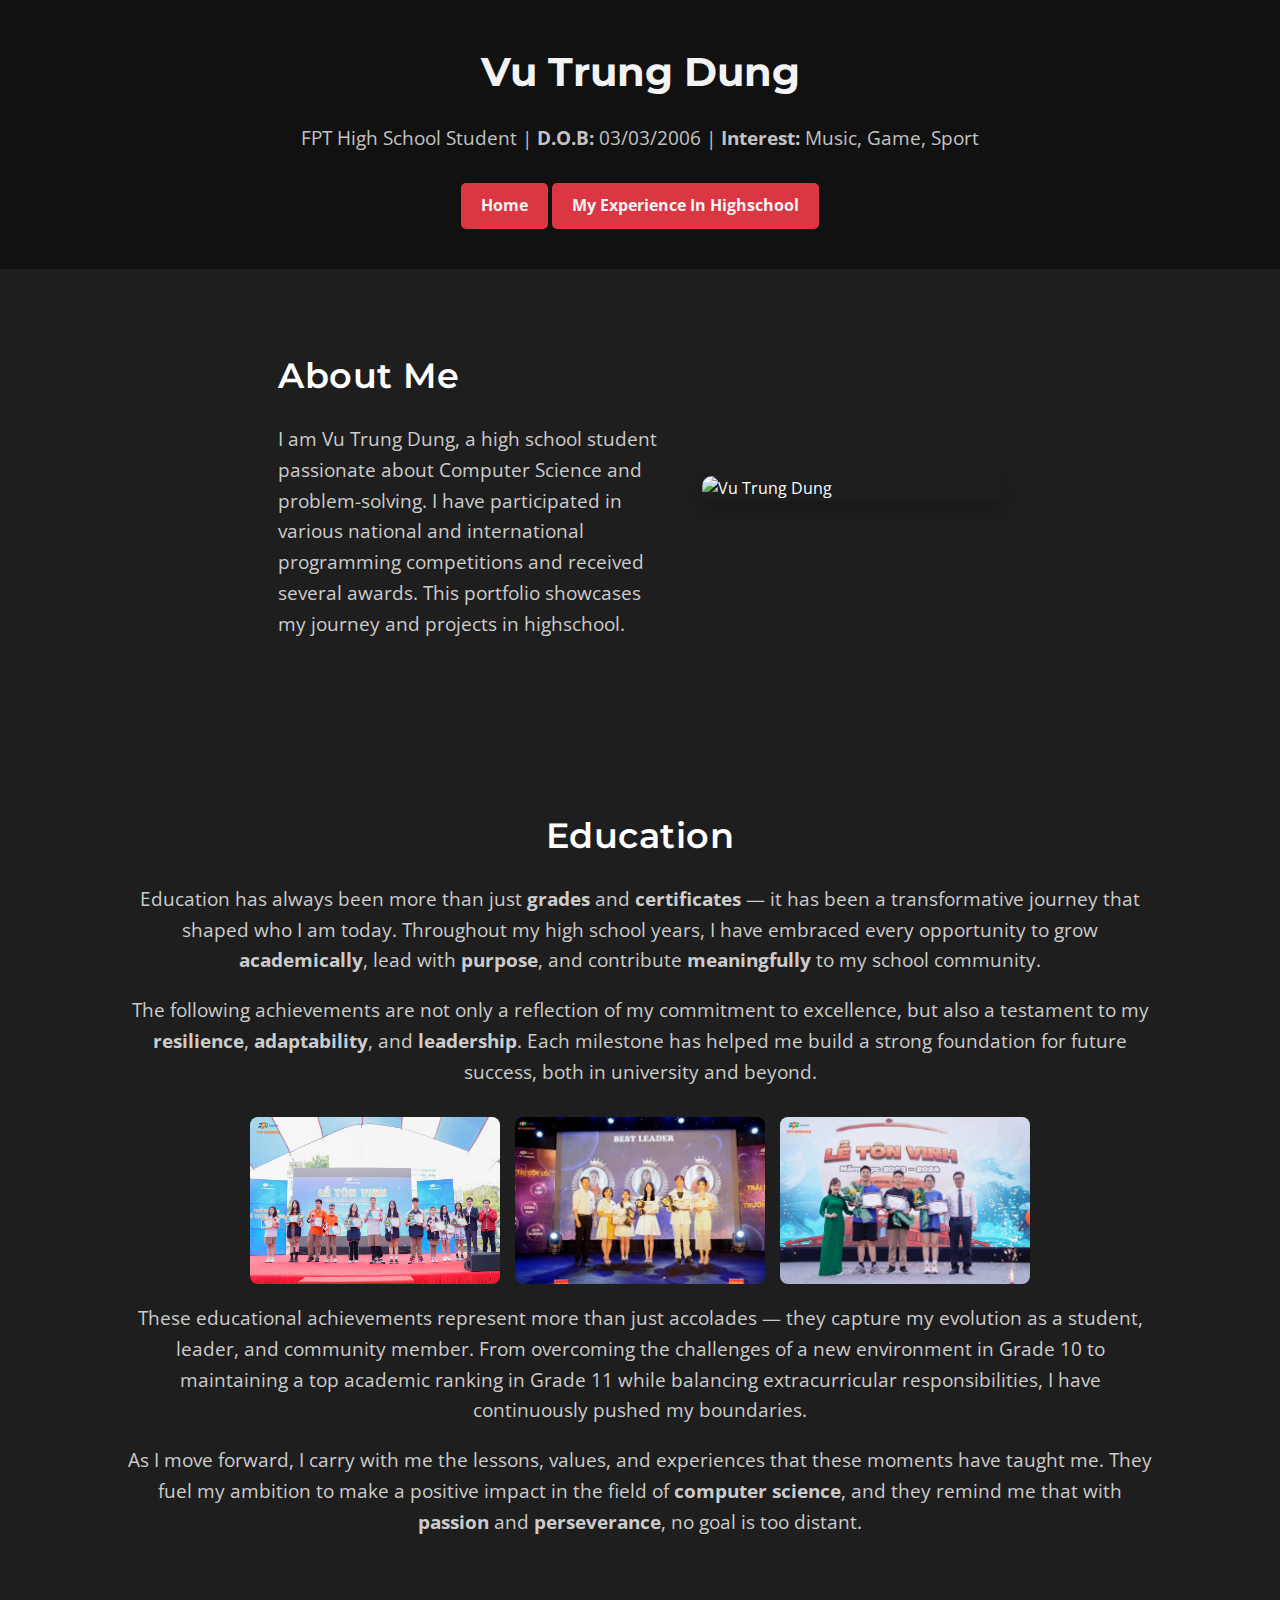
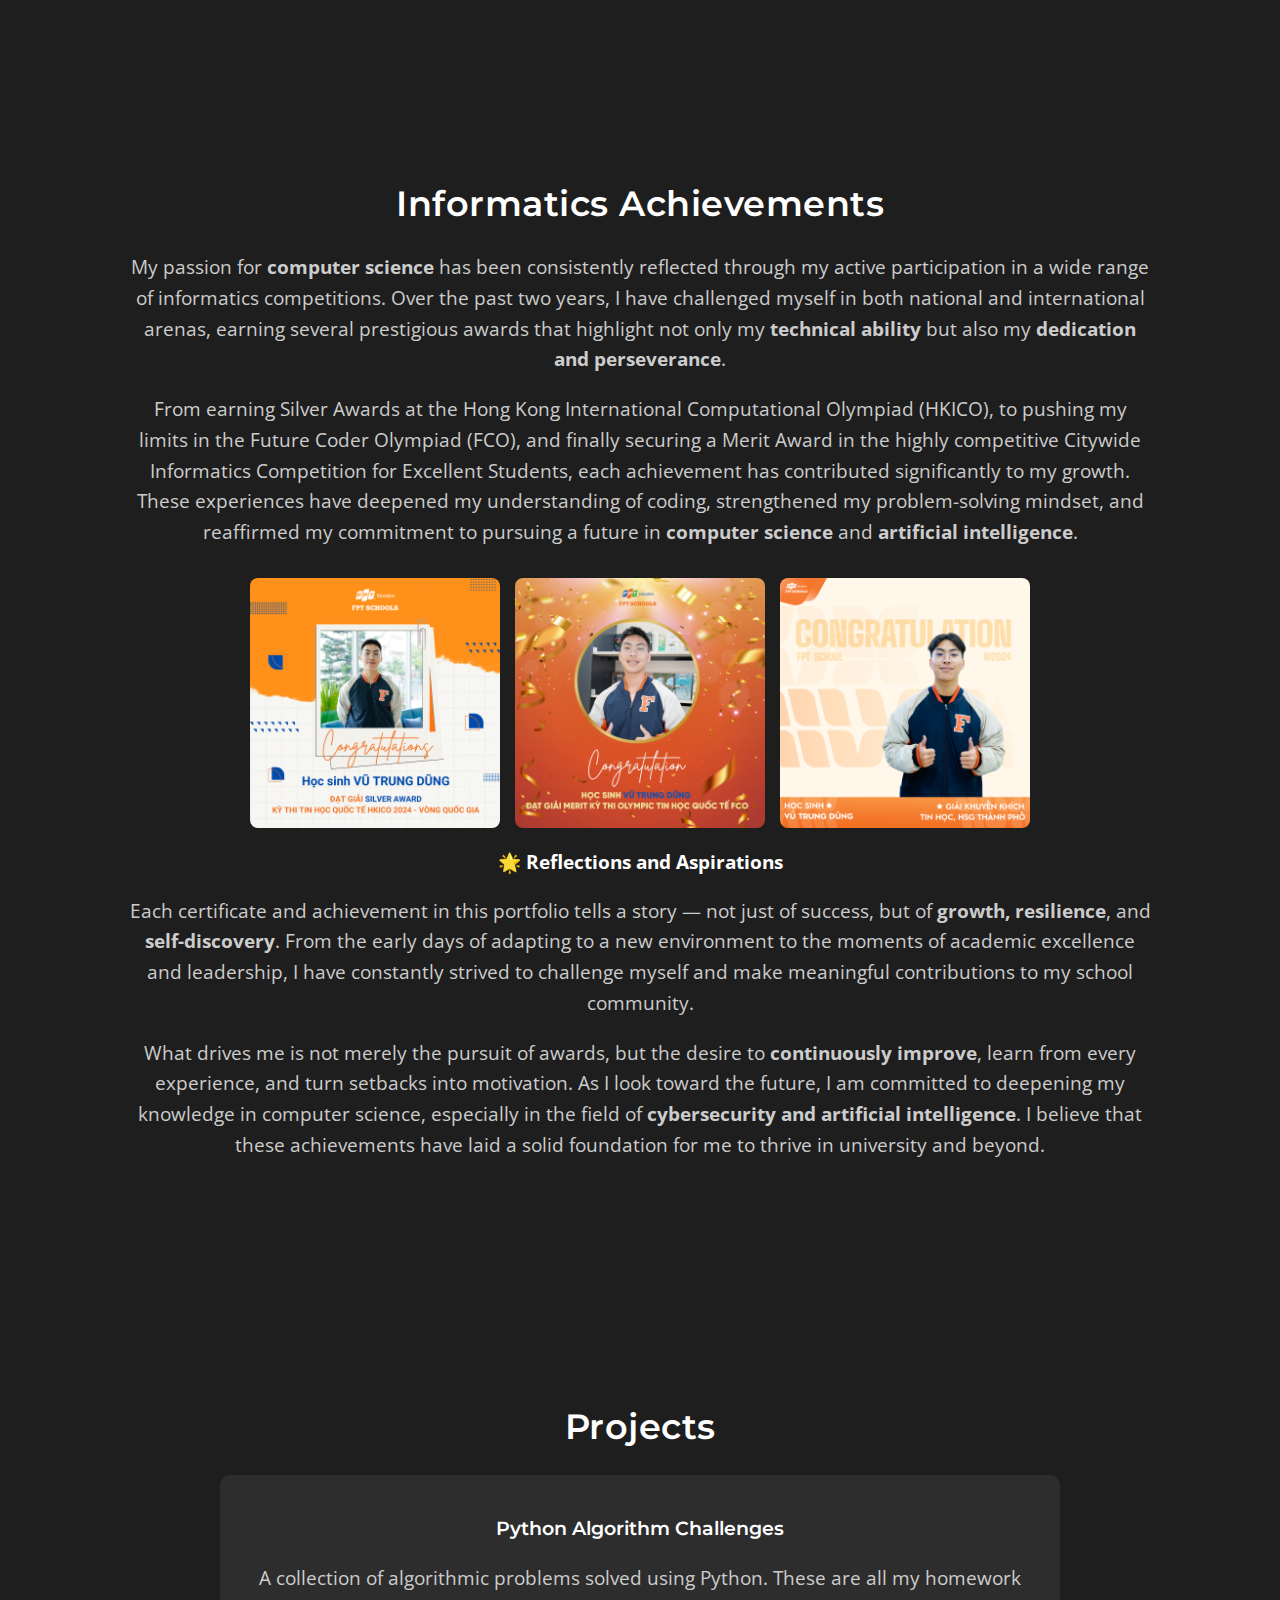
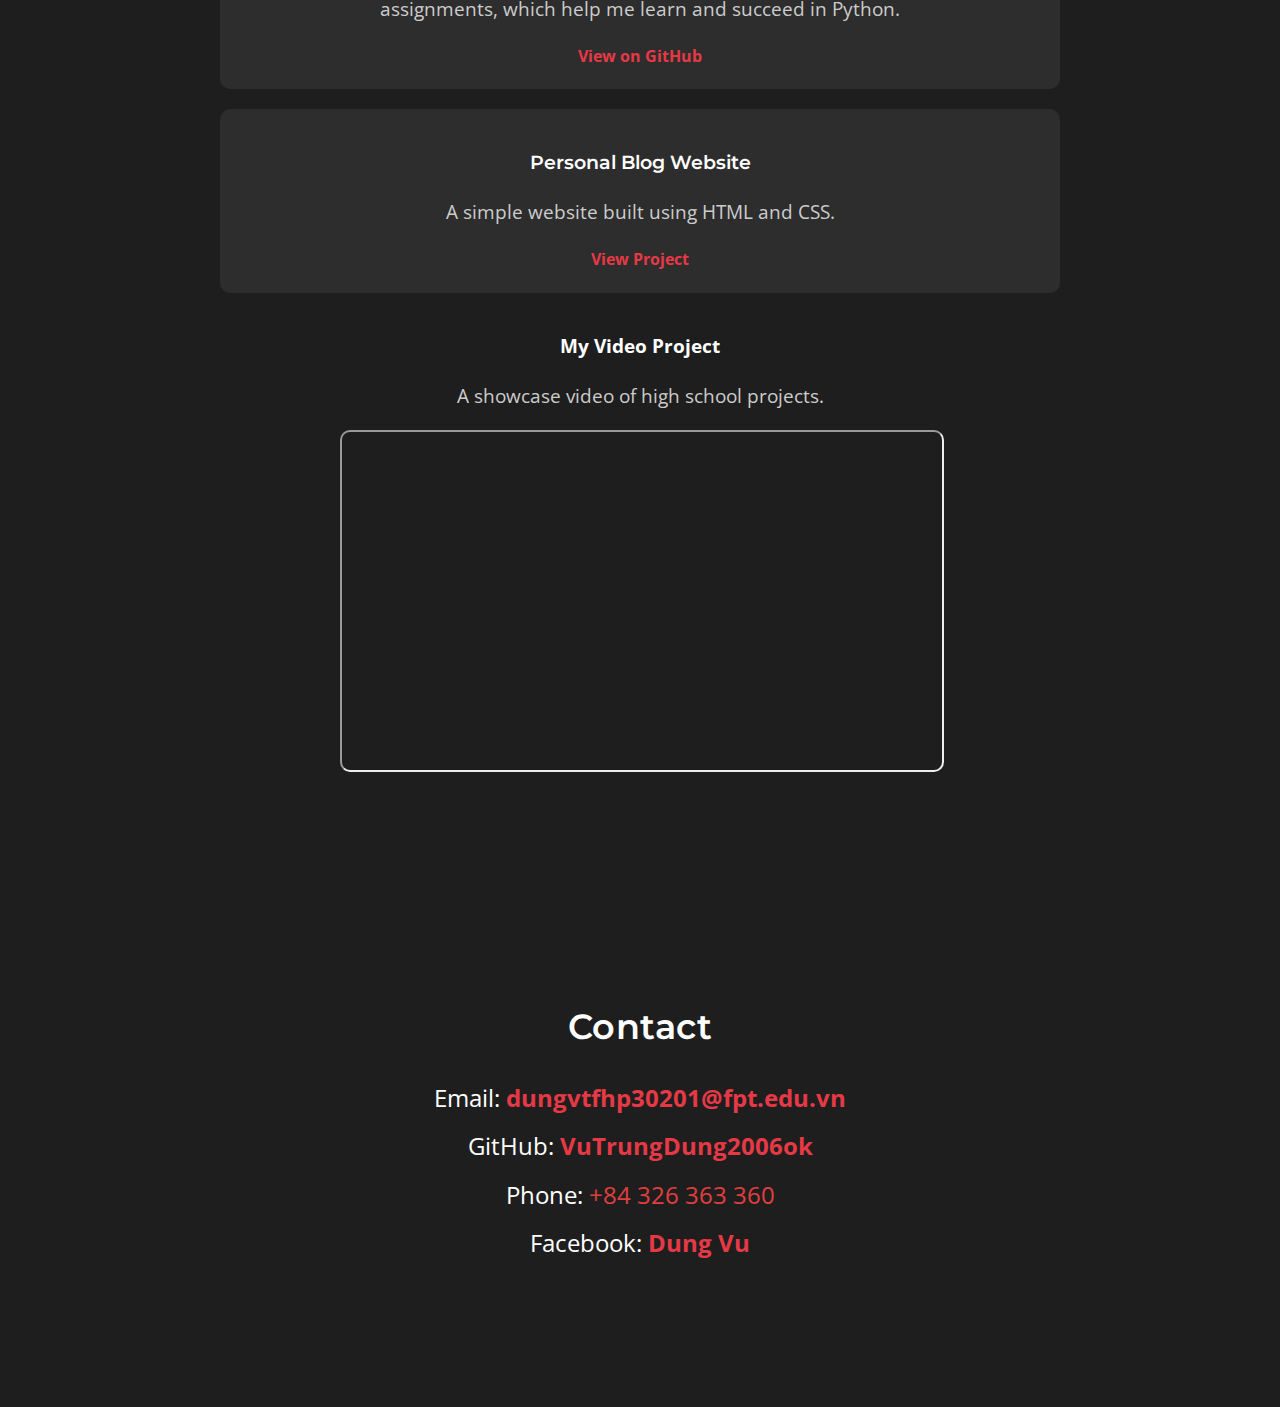
==== commit 4730835d: "Update index.html" ====
--- a/index.html
+++ b/index.html
@@ -14,7 +14,7 @@
     <header>
         <div class="container">
             <h1>Vu Trung Dung</h1>
-            <p>FPT High School Student | <strong>D.O.B:</strong> 03/03/2006 | <strong>Interest:</strong> Music, Game, Sport</p>
+            <p>FPT High School Student | <span><strong>D.O.B:</strong></span> 03/03/2006 | <strong>Interest:</strong> Music, Game, Sport</p>
             <a href="index.html" class="btn">Home</a>
             <a href="index2.html" class="btn">My Experience In Highschool</a>
         </div>
@@ -32,60 +32,76 @@
         </div>
         <img src="anh.jpg" alt="Vu Trung Dung">
       </section>
-    
     <!-- Education Section -->
 <section id="education">
     <div class="container">
-      <h2>Education</h2>
-      <ul>
-        <li><strong>Outstanding Student (2022-2023)</strong></li>
-        <li><strong>Outstanding Student (2023-2024)</strong></li>
-        <li><strong>Best Leader (2022-2023)</strong></li>
-      </ul>
-  
+      <h2>Education </h2>
+      <p class="intro-text">Education has always been more than just <strong>grades</strong> and <strong>certificates</strong> — it has been a transformative journey that shaped who I am today. Throughout my high school years, I have embraced every opportunity to grow <strong>academically</strong>, lead with <strong>purpose</strong>, and contribute <strong>meaningfully</strong> to my school community.</p>
+      <p class="intro-text">The following achievements are not only a reflection of my commitment to excellence, but also a testament to my <strong>resilience</strong>, <strong>adaptability</strong>, and <strong>leadership</strong>. Each milestone has helped me build a strong foundation for future success, both in university and beyond.</p>
       <div class="image-gallery">
-        <img src="anhlop10.jpg" alt="Grade 10 Certificate" onclick="openModal('anhlop10.jpg', 'This is my Grade 10 Outstanding Student Certificate')">
-        <img src="anhlop11.jpg" alt="Grade 11 Certificate" onclick="openModal('anhlop11.jpg', 'This is my Grade 11 Outstanding Student Certificate.')">
-        <img src="best.jpg" alt="Best Leader Award" onclick="openModal('best.jpg', 'This award was given to me for being the best leader in my school.')">
+        <img src="anhlop10.jpg" alt="Grade 10 Certificate" onclick="openModal('anhlop10.jpg', `
+    <p><strong>🏅 Grade 10 Outstanding Student Award</strong></p>
+    <p>This certificate marked a meaningful milestone in my high school journey. Just five months after entering a completely new environment, I was honored to stand on stage and be recognized among outstanding peers.</p>
+    <p>It was more than an award — it was a moment of affirmation. I had worked hard to adapt, improve, and prove myself. Receiving this award gave me a sense of pride, belonging, and motivation.</p>
+    <p>From that moment on, I felt more confident in pursuing academic excel to my passion for coding and computer science. This achievement continues to inspire me to aim higher and never stop learning.</p>
+    <br>`)">
+        <img src="best.jpg" alt="Best Leader Award" onclick="openModal('best.jpg', `
+        <p><strong>🏆 Best Leader (2022–2023)</strong></p>
+        <p>I was honored to receive the <strong>Best Leader</strong> title in Grade 10 in recognition of my dedication to both academic excellence and community involvement.</p>
+        <p>Over the course of the academic year, I maintained a consistently high GPA while demonstrating strong leadership through a wide range of activities. These included organizing and participating in teamwork-based competitions such as tug-of-war, as well as actively supporting my class in achieving the school’s highest conduct scores.</p>
+        <p>Beyond academics, I embraced various extracurricular responsibilities. I served as a master of ceremonies for school events and contributed to several acclaimed cheerleading performances. These experiences not only strengthened my public speaking and organizational skills but also deepened my commitment to collaborative success and school spirit.</p>
+        <br>`);">
+        <img src="anhlop11.jpg" alt="Grade 11 Certificate" onclick="openModal('anhlop11.jpg', `
+        <p><strong>🎓 Grade 11 Outstanding Student Award</strong></p>
+        <p>This certificate reflects a year marked by academic excellence, personal growth, and meaningful contributions to both my school and community.</p>
+        <p>Throughout Grade 11, I actively participated in national and regional informatics competitions, including <strong>HKICO, FCO</strong>, and <strong>HueICT</strong>, earning several prestigious awards that further fueled my passion for computer science.</p>
+        <p>At the same time, I continued to lead our school’s cheerleading team, performing at major events such as <strong>Orange Day</strong>—a charity marathon involving the entire student body—and a cultural showcase at <strong>FPT University in Hanoi</strong>. These activities allowed me to develop leadership, teamwork, and time management skills.</p>
+        <p>Despite my packed schedule, I ranked <strong>third in the school</strong> with a GPA of <strong>9.2</strong>. This award serves as a testament to my ability to balance rigorous academic demands with active extracurricular involvement.</p>
+        <br>`);">
       </div>
+      <p></p>
+      <p class="outro-text">These educational achievements represent more than just accolades — they capture my evolution as a student, leader, and community member. From overcoming the challenges of a new environment in Grade 10 to maintaining a top academic ranking in Grade 11 while balancing extracurricular responsibilities, I have continuously pushed my boundaries.</p>
+      <p class="outro-text">As I move forward, I carry with me the lessons, values, and experiences that these moments have taught me. They fuel my ambition to make a positive impact in the field of <strong>computer science</strong>, and they remind me that with <strong>passion</strong> and <strong>perseverance</strong>, no goal is too distant.</p>
     </div>
   </section>
   
-  <!-- Modal Viewer -->
-  <div id="myModal" class="modal">
-    <div class="modal-content-wrapper">
-      <img class="modal-image" id="modalImage">
-      <div class="modal-caption" id="modalCaption"></div>
-    </div>
-    <span class="close" onclick="closeModal()">&times;</span>
-  </div>
-  
-  <script>
-    function openModal(imageSrc, captionText) {
-      document.getElementById("myModal").style.display = "block";
-      document.getElementById("modalImage").src = imageSrc;
-      document.getElementById("modalCaption").innerText = captionText;
-    }
-  
-    function closeModal() {
-      document.getElementById("myModal").style.display = "none";
-    }
-  </script>
-
     <!-- Achievements Section -->
     <section id="achievements">
         <div class="container">
-            <h2>Achievements</h2>
-            <ul>
-                <li><strong>Silver Medal</strong> - HK International Computational Olympiad (2023-2024)</li>
-                <li><strong>Merit Award</strong> - International Informatics Olympiad FCO (2024-2025)</li>
-                <li><strong>Merit Award</strong> - City-level Academic Excellence Competition (2024-2025)</li>
-            </ul>
+            <h2>Informatics Achievements</h2>
+            <p class="intro-text">
+              My passion for <strong>computer science</strong> has been consistently reflected through my active participation in a wide range of informatics competitions. Over the past two years, I have challenged myself in both national and international arenas, earning several prestigious awards that highlight not only my <strong>technical ability</strong> but also my <strong>dedication and perseverance</strong>.
+            </p>
+            <p class="intro-text">
+              From earning Silver Awards at the Hong Kong International Computational Olympiad (HKICO), to pushing my limits in the Future Coder Olympiad (FCO), and finally securing a Merit Award in the highly competitive Citywide Informatics Competition for Excellent Students, each achievement has contributed significantly to my growth. These experiences have deepened my understanding of coding, strengthened my problem-solving mindset, and reaffirmed my commitment to pursuing a future in <strong>computer science</strong> and <strong>artificial intelligence</strong>.
+            </p>            
             <div class="image-gallery">
-                <img src="anhsilve.jpg" alt="Silver Medal Certificate">
-                <img src="merit.jpg" alt="Merit Award Certificate">
-                <img src="a12.jpg" alt="Merit Award Certificate">
+              <img src="anhsilve.jpg" alt="Silver Medal Certificate" onclick="openModal('anhsilve.jpg', `
+              <p><strong>🥈 Silver Awards – HKICO (National and International Rounds)</strong></p>
+                <p>This achievement represents the culmination of a year-long journey in mastering Python through dedicated self-study and persistent practice. As I gradually built a strong foundation in programming, I gained the confidence to compete in the <strong>Hong Kong International Computational Olympiad (HKICO)</strong>.</p>
+                <p>Receiving Silver Awards in both the national and international rounds was a significant milestone. It validated my abilities in computer science and sparked a deeper commitment to academic and competitive excellence in the field.</p>
+                <p>More than just a certificate, this award marked a turning point in my learning journey, serving as a bridge between my early interest in coding and the more intense academic challenges I would take on in Grade 12, including preparation for the national high school graduation exam.</p>
+                <br>`);">
+                <img src="merit.jpg" alt="Merit Award Certificate" onclick="openModal('merit.jpg',`
+                <p><strong>🏅 Merit Award – FERMAT Computational Olympiad (FCO)</strong></p>
+                <p>Building upon my achievements at HKICO, I sought to push my boundaries further by participating in the <strong>FERMAT Computational Olympiad (FCO)</strong>. Entering the competition with confidence from prior experiences, I quickly realized that my current knowledge, while valuable, was not yet sufficient to attain a higher distinction.</p>
+                <p>Although I earned a Merit Award rather than the result I had initially aimed for, this experience proved invaluable. It helped me uncover specific areas in which my understanding was still limited and offered a clearer direction for future growth.</p>
+                <p>This turning point not only deepened my appreciation for the complexities of computer science but also reinforced my determination to continue learning and improving. It was a powerful reminder that setbacks can be catalysts for meaningful progress.</p>
+                <br>`);">
+                <img src="a12.jpg" alt="Merit Award Certificate" onclick="openModal('a12.jpg', `
+                <p><strong>🏅 Merit Award – Citywide Informatics Competition for Excellent Students</strong></p>
+                <p>This city-level contest for outstanding students represented a major academic milestone in my high school journey. Officially recognized by universities and scholarship programs, the competition was not only a measure of skill but also a gateway to future academic opportunities.</p>
+                <p>Despite its significance, I faced an unexpected challenge: due to a miscommunication at school, I was informed of my nomination only two weeks before the exam. Nevertheless, I refused to let this setback define my performance. I devoted myself entirely to a period of intense preparation, maximizing every hour available.</p>
+                <p>During the three-hour examination, I remained focused and determined. Although I narrowly missed the third prize by just one point, I was proud to receive a Merit Award. More importantly, the experience taught me valuable lessons about resilience, mental fortitude, and the ability to perform under pressure—qualities that continue to shape my academic and personal growth.</p>
+                <br>`);"> 
             </div>
+            <h3>🌟 Reflections and Aspirations</h3>
+                <p class="outro-text">
+                Each certificate and achievement in this portfolio tells a story — not just of success, but of <strong>growth, resilience</strong>, and <strong>self-discovery</strong>. From the early days of adapting to a new environment to the moments of academic excellence and leadership, I have constantly strived to challenge myself and make meaningful contributions to my school community.
+                </p>
+                <p class="outro-text">
+                What drives me is not merely the pursuit of awards, but the desire to <strong>continuously improve</strong>, learn from every experience, and turn setbacks into motivation. As I look toward the future, I am committed to deepening my knowledge in computer science, especially in the field of <strong>cybersecurity and artificial intelligence</strong>. I believe that these achievements have laid a solid foundation for me to thrive in university and beyond.
+                </p>
         </div>
     </section>
 
@@ -131,5 +147,32 @@
             </ul>
         </div>
     </section>
+    <script>
+      function openModal(imageSrc, captionText) {
+        document.getElementById("myModal").style.display = "block";
+        document.getElementById("modalImage").src = imageSrc;
+        document.getElementById("modalCaption").innerHTML = captionText;
+      }
+    
+      function closeModal() {
+        document.getElementById("myModal").style.display = "none";
+      }
+  
+      window.onclick = function(event) {
+        const modal = document.getElementById("myModal");
+          if (event.target == modal) {
+            modal.style.display = "none";
+            }
+      }
+    </script>
+    <!-- Modal Viewer -->
+  <div id="myModal" class="modal">
+    <div class="modal-content-wrapper">
+      <img class="modal-image" id="modalImage">
+      <div class="modal-caption" id="modalCaption"></div>
+    </div>
+    <span class="close" onclick="closeModal()">&times;</span>
+  </div>
 </body>
+
 </html>
--- a/style.css
+++ b/style.css
@@ -581,3 +581,57 @@
   background-color: #d62828;
   transform: scale(1.05);
 }
+
+
+.modal {
+  display: none;
+  position: fixed;
+  z-index: 999;
+  padding: 50px 20px;
+  left: 0;
+  top: 0;
+  width: 100%;
+  height: 100%;
+  overflow: auto;
+  background-color: rgba(0, 0, 0, 0.9);
+}
+
+.modal-content-wrapper {
+  display: flex;
+  flex-direction: row;
+  align-items: center;
+  justify-content: center;
+  background-color: #1a1a1a;
+  margin: auto;
+  padding: 20px;
+  border-radius: 12px;
+  max-width: 1000px;
+  gap: 30px;
+  flex-wrap: wrap;
+}
+
+.modal-image {
+  max-width: 100%;
+  height: auto;
+  max-height: 500px;
+  border-radius: 8px;
+}
+
+.modal-caption {
+  color: white;
+  font-size: 1.1rem;
+  max-width: 650px;
+  overflow-wrap: break-word;
+  word-wrap: break-word;
+  line-height: 1.5;
+}
+
+.close {
+  position: absolute;
+  top: 20px;
+  right: 35px;
+  color: #fff;
+  font-size: 40px;
+  font-weight: bold;
+  cursor: pointer;
+}
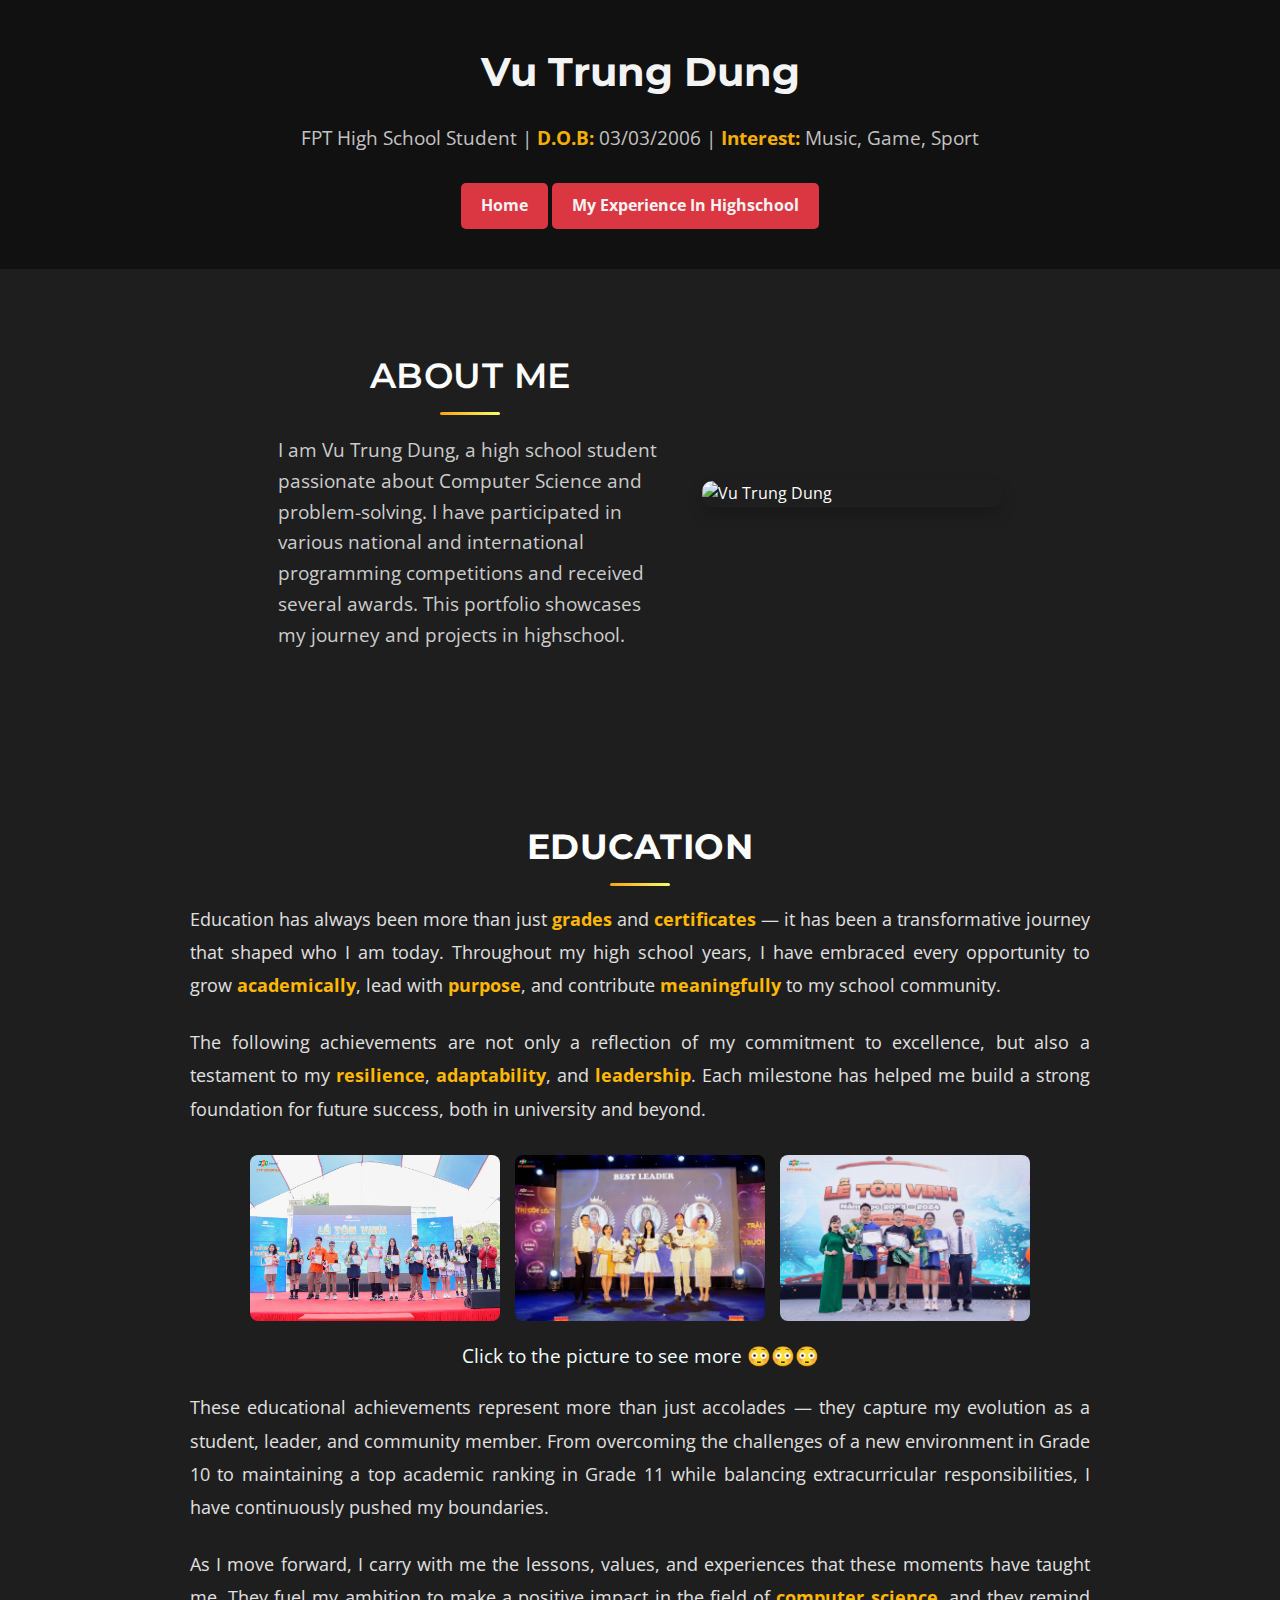
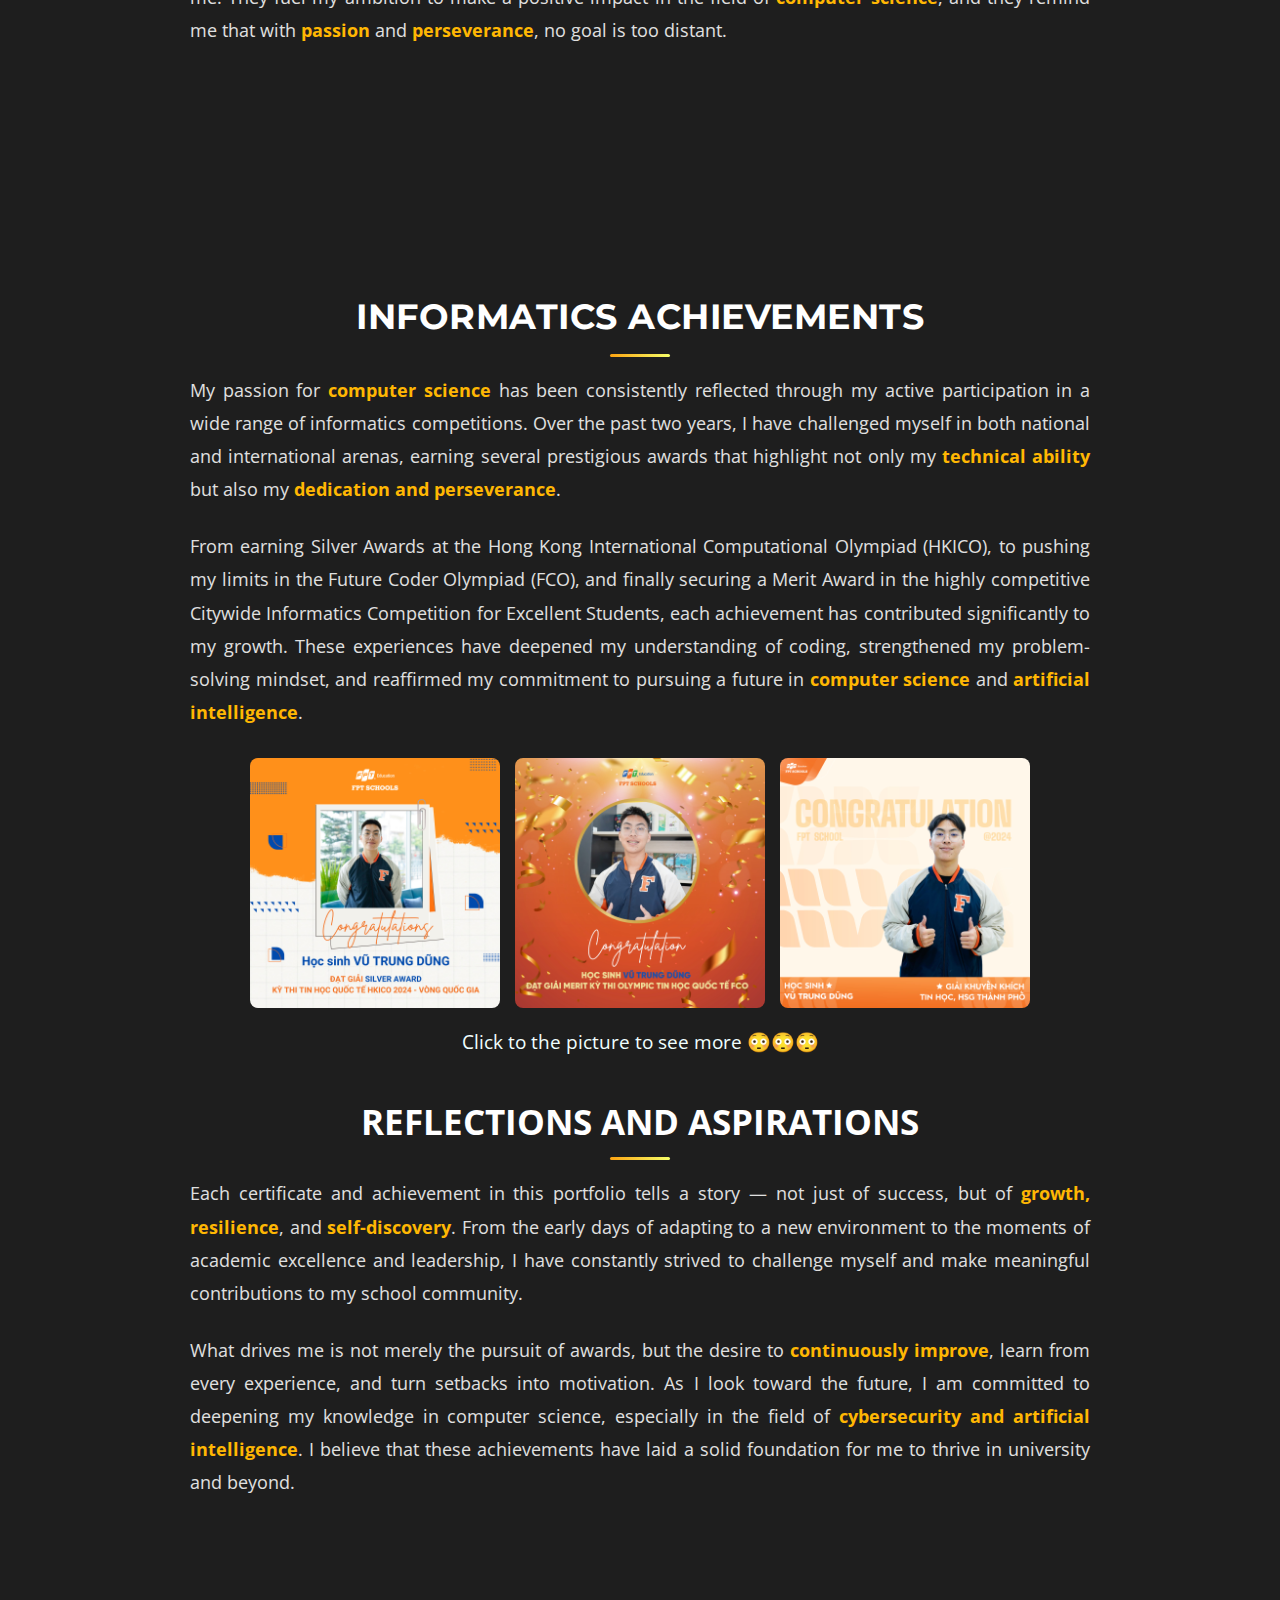
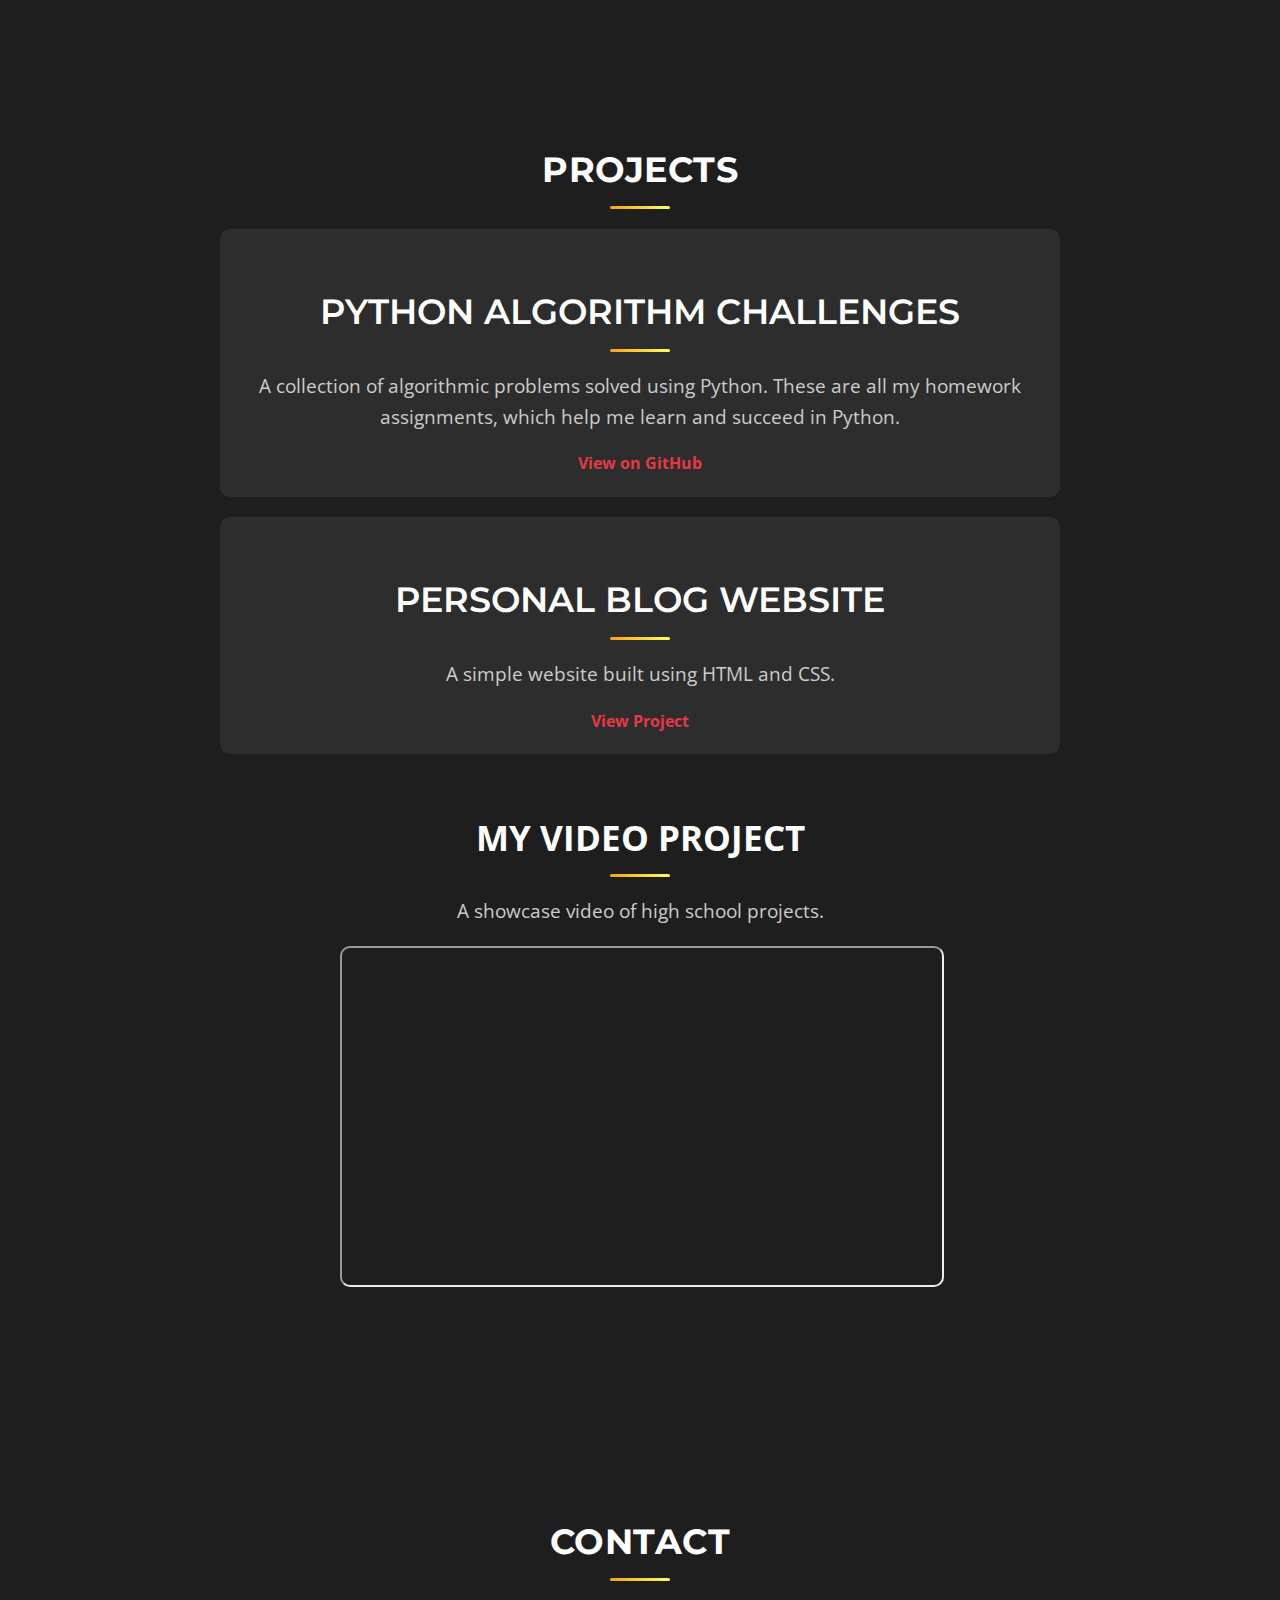
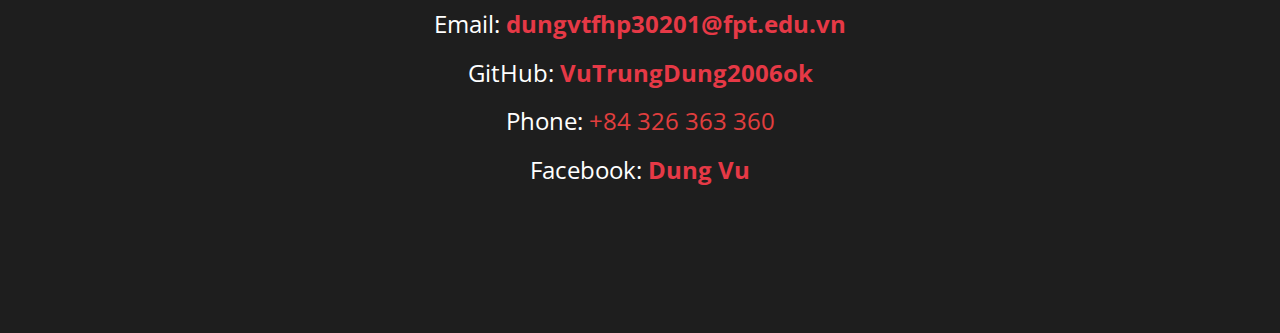
==== commit b9934695: "Update index.html" ====
--- a/index.html
+++ b/index.html
@@ -41,15 +41,15 @@
       <div class="image-gallery">
         <img src="anhlop10.jpg" alt="Grade 10 Certificate" onclick="openModal('anhlop10.jpg', `
     <p><strong>🏅 Grade 10 Outstanding Student Award</strong></p>
-    <p>This certificate marked a meaningful milestone in my high school journey. Just five months after entering a completely new environment, I was honored to stand on stage and be recognized among outstanding peers.</p>
-    <p>It was more than an award — it was a moment of affirmation. I had worked hard to adapt, improve, and prove myself. Receiving this award gave me a sense of pride, belonging, and motivation.</p>
-    <p>From that moment on, I felt more confident in pursuing academic excel to my passion for coding and computer science. This achievement continues to inspire me to aim higher and never stop learning.</p>
+    <p>This certificate marked a<span>meaningful milestone</span>in my high school journey. Just five months after entering a completely new environment, I was<span>honored to stand on stage</span>and be<span>recognized among outstanding peers.</span></p>
+    <p>It was<span>more than an award</span>— it was a<span>moment of affirmation.</span>I had worked hard to adapt, improve, and prove myself. Receiving this award gave me a sense of<span>pride, belonging, and motivation.</span></p>
+    <p>From that moment on, I felt more confident in pursuing academic excel to my passion for<span>coding and computer science.</span>This achievement continues to inspire me to<span>aim higher and never stop learning.</span></p>
     <br>`)">
         <img src="best.jpg" alt="Best Leader Award" onclick="openModal('best.jpg', `
         <p><strong>🏆 Best Leader (2022–2023)</strong></p>
-        <p>I was honored to receive the <strong>Best Leader</strong> title in Grade 10 in recognition of my dedication to both academic excellence and community involvement.</p>
-        <p>Over the course of the academic year, I maintained a consistently high GPA while demonstrating strong leadership through a wide range of activities. These included organizing and participating in teamwork-based competitions such as tug-of-war, as well as actively supporting my class in achieving the school’s highest conduct scores.</p>
-        <p>Beyond academics, I embraced various extracurricular responsibilities. I served as a master of ceremonies for school events and contributed to several acclaimed cheerleading performances. These experiences not only strengthened my public speaking and organizational skills but also deepened my commitment to collaborative success and school spirit.</p>
+        <p>I was honored to receive the <strong>Best Leader</strong> title in Grade 10 in recognition of my dedication to both<span>academic excellence and community involvement.</span></p>
+        <p>Over the course of the academic year, I maintained a consistently high GPA while demonstrating<span>strong leadership</span>through a wide range of activities. These included organizing and participating in teamwork-based competitions such as tug-of-war, as well as actively supporting my class in achieving the school’s highest conduct scores.</p>
+        <p>Beyond academics, I embraced<span>various extracurricular responsibilities.</span>I served as a master of ceremonies for school events and contributed to several acclaimed cheerleading performances. These experiences not only strengthened my public speaking and organizational skills but also deepened my commitment to<span>collaborative success</span>and school spirit.</p>
         <br>`);">
         <img src="anhlop11.jpg" alt="Grade 11 Certificate" onclick="openModal('anhlop11.jpg', `
         <p><strong>🎓 Grade 11 Outstanding Student Award</strong></p>
@@ -60,6 +60,7 @@
         <br>`);">
       </div>
       <p></p>
+      <p style="color: azure; size: 30px;">Click to the picture to see more <span>&#128563;&#128563;&#128563;</span></p>
       <p class="outro-text">These educational achievements represent more than just accolades — they capture my evolution as a student, leader, and community member. From overcoming the challenges of a new environment in Grade 10 to maintaining a top academic ranking in Grade 11 while balancing extracurricular responsibilities, I have continuously pushed my boundaries.</p>
       <p class="outro-text">As I move forward, I carry with me the lessons, values, and experiences that these moments have taught me. They fuel my ambition to make a positive impact in the field of <strong>computer science</strong>, and they remind me that with <strong>passion</strong> and <strong>perseverance</strong>, no goal is too distant.</p>
     </div>
@@ -78,24 +79,25 @@
             <div class="image-gallery">
               <img src="anhsilve.jpg" alt="Silver Medal Certificate" onclick="openModal('anhsilve.jpg', `
               <p><strong>🥈 Silver Awards – HKICO (National and International Rounds)</strong></p>
-                <p>This achievement represents the culmination of a year-long journey in mastering Python through dedicated self-study and persistent practice. As I gradually built a strong foundation in programming, I gained the confidence to compete in the <strong>Hong Kong International Computational Olympiad (HKICO)</strong>.</p>
-                <p>Receiving Silver Awards in both the national and international rounds was a significant milestone. It validated my abilities in computer science and sparked a deeper commitment to academic and competitive excellence in the field.</p>
-                <p>More than just a certificate, this award marked a turning point in my learning journey, serving as a bridge between my early interest in coding and the more intense academic challenges I would take on in Grade 12, including preparation for the national high school graduation exam.</p>
+                <p>This achievement represents the culmination of a<span>year-long journey</span>in mastering Python through dedicated self-study and persistent practice. As I gradually built a strong foundation in programming, I gained the confidence to compete in the <strong>Hong Kong International Computational Olympiad (HKICO)</strong>.</p>
+                <p>Receiving Silver Awards in both the national and international rounds was a<span>significant milestone.</span>It validated my abilities in computer science and sparked a deeper commitment to academic and competitive excellence in the field.</p>
+                <p>More than just a certificate, this award marked a<span>turning point in my learning journey,</span>serving as a bridge between my early interest in coding and the more intense academic challenges I would take on in Grade 12, including preparation for the national high school graduation exam.</p>
                 <br>`);">
                 <img src="merit.jpg" alt="Merit Award Certificate" onclick="openModal('merit.jpg',`
                 <p><strong>🏅 Merit Award – FERMAT Computational Olympiad (FCO)</strong></p>
-                <p>Building upon my achievements at HKICO, I sought to push my boundaries further by participating in the <strong>FERMAT Computational Olympiad (FCO)</strong>. Entering the competition with confidence from prior experiences, I quickly realized that my current knowledge, while valuable, was not yet sufficient to attain a higher distinction.</p>
-                <p>Although I earned a Merit Award rather than the result I had initially aimed for, this experience proved invaluable. It helped me uncover specific areas in which my understanding was still limited and offered a clearer direction for future growth.</p>
-                <p>This turning point not only deepened my appreciation for the complexities of computer science but also reinforced my determination to continue learning and improving. It was a powerful reminder that setbacks can be catalysts for meaningful progress.</p>
+                <p>Building upon my achievements at HKICO, I sought to push my boundaries further by participating in the <strong>FERMAT Computational Olympiad (FCO)</strong>. Entering the competition with<span>confidence from prior experiences,</span>I quickly realized that my current knowledge, while valuable, was not yet sufficient to attain a higher distinction.</p>
+                <p>Although I earned a <span>Merit Award rather than the result</span>I had initially aimed for, this experience proved invaluable. It helped me uncover specific areas in which my understanding was still limited and offered a clearer direction for future growth.</p>
+                <p>This<span>turning point</span>not only deepened my appreciation for the complexities of computer science but also reinforced my determination to continue learning and improving. It was a powerful reminder that<span>setbacks can be catalysts for meaningful progress.</span></p>
                 <br>`);">
                 <img src="a12.jpg" alt="Merit Award Certificate" onclick="openModal('a12.jpg', `
                 <p><strong>🏅 Merit Award – Citywide Informatics Competition for Excellent Students</strong></p>
-                <p>This city-level contest for outstanding students represented a major academic milestone in my high school journey. Officially recognized by universities and scholarship programs, the competition was not only a measure of skill but also a gateway to future academic opportunities.</p>
-                <p>Despite its significance, I faced an unexpected challenge: due to a miscommunication at school, I was informed of my nomination only two weeks before the exam. Nevertheless, I refused to let this setback define my performance. I devoted myself entirely to a period of intense preparation, maximizing every hour available.</p>
-                <p>During the three-hour examination, I remained focused and determined. Although I narrowly missed the third prize by just one point, I was proud to receive a Merit Award. More importantly, the experience taught me valuable lessons about resilience, mental fortitude, and the ability to perform under pressure—qualities that continue to shape my academic and personal growth.</p>
+                <p>This city-level contest for outstanding students represented a major<span>academic milestone</span>in my high school journey. Officially recognized by universities and scholarship programs, the competition was not only a measure of skill but also a gateway to future academic opportunities.</p>
+                <p>Despite its significance, I faced an unexpected challenge: due to a miscommunication at school, I was informed of my nomination only two weeks before the exam. Nevertheless, I refused to let this setback define my performance. I devoted myself entirely to a period of<span>intense preparation,</span> maximizing every hour available.</p>
+                <p>During the three-hour examination, I remained focused and determined. Although I narrowly missed the third prize by just one point, I was proud to receive a<span>Merit Award.</span> More importantly, the experience taught me valuable lessons about<span>resilience, mental fortitude,</span>and the ability to perform under pressure—qualities that continue to shape my academic and personal growth.</p>
                 <br>`);"> 
             </div>
-            <h3>🌟 Reflections and Aspirations</h3>
+            <p style="color: azure; size: 30px;">Click to the picture to see more <span>&#128563;&#128563;&#128563;</span></p>
+            <h3> Reflections and Aspirations</h3>
                 <p class="outro-text">
                 Each certificate and achievement in this portfolio tells a story — not just of success, but of <strong>growth, resilience</strong>, and <strong>self-discovery</strong>. From the early days of adapting to a new environment to the moments of academic excellence and leadership, I have constantly strived to challenge myself and make meaningful contributions to my school community.
                 </p>
--- a/style.css
+++ b/style.css
@@ -594,6 +594,17 @@
   height: 100%;
   overflow: auto;
   background-color: rgba(0, 0, 0, 0.9);
+  animation: fadeIn 0.3s ease;
+}
+
+@keyframes fadeIn {
+  from {opacity: 0;}
+  to {opacity: 1;}
+}
+
+@keyframes scaleUp {
+  from {transform: scale(0.95);}
+  to {transform: scale(1);}
 }
 
 .modal-content-wrapper {
@@ -601,13 +612,16 @@
   flex-direction: row;
   align-items: center;
   justify-content: center;
-  background-color: #1a1a1a;
+  background: linear-gradient(145deg, #1e1e1e, #2a2a2a);
   margin: auto;
-  padding: 20px;
-  border-radius: 12px;
+  padding: 30px;
+  border-radius: 16px;
   max-width: 1000px;
   gap: 30px;
   flex-wrap: wrap;
+  animation: scaleUp 0.4s ease;
+  box-shadow: 0 10px 30px rgba(0,0,0,0.7);
+  border: 1px solid #333;
 }
 
 .modal-image {
@@ -626,12 +640,73 @@
   line-height: 1.5;
 }
 
-.close {
+.modal-caption span{
+  color: #ffb703;
+  padding: 2px 6px;
+  border-radius: 4px;
+  font-weight: 500;
+}
+
+.modal::before {
+  content: "";
   position: absolute;
-  top: 20px;
-  right: 35px;
-  color: #fff;
-  font-size: 40px;
-  font-weight: bold;
-  cursor: pointer;
-}
+  inset: 0;
+  background: rgba(0, 0, 0, 0.6);
+  backdrop-filter: blur(6px);
+  z-index: -1;
+}
+
+
+.modal-content p {
+  line-height: 1.8;
+}
+/* Title styling */
+      h2, h3 {
+        text-align: center;
+        font-size: 2.2rem;
+        font-weight: 700;
+        color: #ffffff;
+        margin-bottom: 1rem;
+        position: relative;
+        text-transform: uppercase;
+        animation: fadeInDown 1s ease-in-out;
+      }
+      
+      h2::after, h3::after {
+        content: "";
+        display: block;
+        width: 60px;
+        height: 3px;
+        margin: 0.5rem auto 0;
+        background: linear-gradient(to right, #fca311, #f5ff69);
+        border-radius: 5px;
+      }
+      
+      /* Paragraph styling */
+      .intro-text, .outro-text {
+        font-size: 1.15rem;
+        line-height: 1.8;
+        color: #e0e0e0;
+        text-align: justify;
+        margin: 0 auto 1.5rem auto;
+        padding: 0 1rem;
+        max-width: 900px;
+        animation: fadeInUp 1s ease-in-out;
+      }
+      
+      /* Emphasized text */
+      strong {
+        color: #ffb703;
+        font-weight: bold;
+      }
+      
+      /* Animation keyframes */
+      @keyframes fadeInUp {
+        from { opacity: 0; transform: translateY(20px); }
+        to { opacity: 1; transform: translateY(0); }
+      }
+      
+      @keyframes fadeInDown {
+        from { opacity: 0; transform: translateY(-20px); }
+        to { opacity: 1; transform: translateY(0); }
+      }
